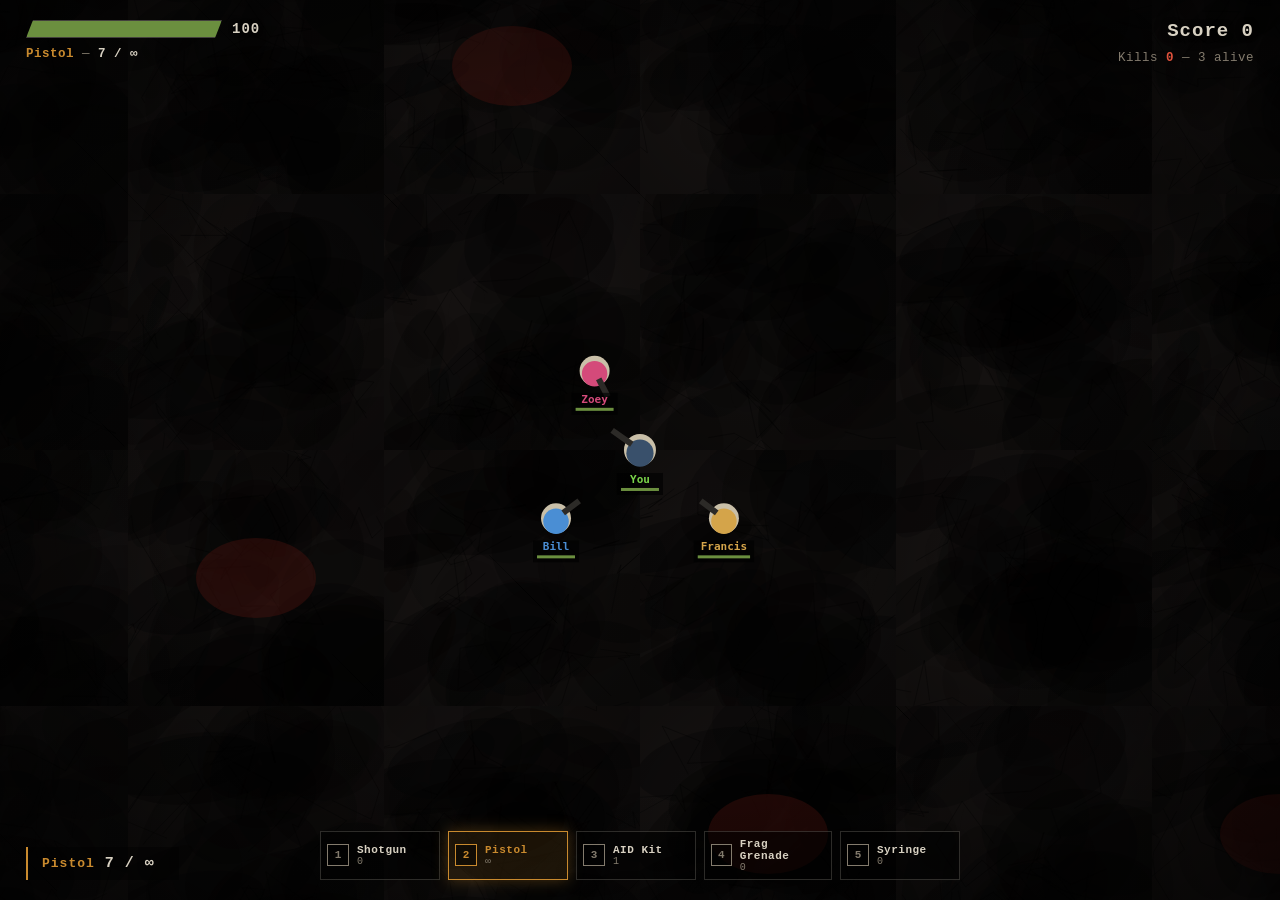
==== game.html @ 3e53598f "first commit" ====
<!DOCTYPE html>
<html lang="en">
<head>
<meta charset="UTF-8" />
<meta name="viewport" content="width=device-width, initial-scale=1.0" />
<title>OUTBREAK: Holdout</title>
<link href="https://fonts.googleapis.com/css2?family=Staatliches&display=swap" rel="stylesheet">
<link rel="stylesheet" href="game.css">
</head>
<body>
<div id="game-container">
  <canvas id="gameCanvas"></canvas>
  <div id="horde-alert"></div>
  <div id="vignette"></div>
  <div id="damage-flash"></div>

  <div id="autoModeTag">AUTO MODE</div>

  <div id="pauseScreen">
    <div class="pause-panel">
      <div class="status-line">Signal paused</div>
      <div class="pause-title">PAUSED</div>
      <div class="pause-hint">Press <b>Esc</b> to resume</div>
    </div>
  </div>

  <div id="hud">
    <div class="hud-col">
      <div class="health-row">
        <div class="health-outer"><div class="health-inner" id="healthBar"></div></div>
        <span class="health-num" id="healthNum">100</span>
      </div>
      <div class="weapon-row" id="weaponRow">Pistol</div>
    </div>
    <div class="hud-col right">
      <div class="score-row" id="scoreRow">Score 0</div>
      <div class="wave-row">Kills <span class="num" id="killsNum">0</span> — <span id="zombiesLeft">0</span> alive</div>
    </div>
  </div>

  <div id="heliTimer"></div>

  <div id="ammoHud">
    <span class="w" id="ammoWeapon">Pistol</span>
    <span class="a" id="ammoCount">7 / ∞</span>
    <span class="reload" id="reloadTag"></span>
  </div>

  <!-- Slot HUD -->
  <div id="slotsHud">
    <div class="slot" data-slot="1">
      <div class="slot-key">1</div>
      <div class="slot-info">
        <div class="slot-name" id="slot1Name">Shotgun</div>
        <div class="slot-sub" id="slot1Sub">0</div>
      </div>
    </div>
    <div class="slot active" data-slot="2">
      <div class="slot-key">2</div>
      <div class="slot-info">
        <div class="slot-name" id="slot2Name">Pistol</div>
        <div class="slot-sub" id="slot2Sub">∞</div>
      </div>
    </div>
    <div class="slot" data-slot="3">
      <div class="slot-key">3</div>
      <div class="slot-info">
        <div class="slot-name" id="slot3Name">AID Kit</div>
        <div class="slot-sub" id="slot3Sub">0</div>
      </div>
    </div>
    <div class="slot" data-slot="4">
      <div class="slot-key">4</div>
      <div class="slot-info">
        <div class="slot-name" id="slot4Name">Grenade</div>
        <div class="slot-sub" id="slot4Sub">0</div>
      </div>
    </div>
    <div class="slot" data-slot="5">
      <div class="slot-key">5</div>
      <div class="slot-info">
        <div class="slot-name" id="slot5Name">Syringe</div>
        <div class="slot-sub" id="slot5Sub">0</div>
      </div>
    </div>
  </div>

  <button id="callBtn" type="button">
    <span class="key">E</span> <span id="callBtnLabel">Call Helicopter</span>
  </button>

  <div id="center-banner"></div>

  <div id="gameOver">
    <div class="panel">
      <div class="status" id="gameOverStatus">Transmission ended</div>
      <div class="title" id="gameOverTitle">YOU DIED</div>
      <p class="stat">Score <b id="finalScore">0</b></p>
      <p class="stat">Kills <b id="finalKills">0</b></p>
      <p class="stat">Best <b id="bestScore">0</b></p>
      <button class="btn" id="restartBtn">Restart</button>
      <div class="hint">yoki <b>R</b> tugmasini bosing</div>
    </div>
  </div>
</div>

<!-- Modul tartibi muhim: avval data/logika, keyin main -->
<script src="audio.js"></script>
<script src="music.js"></script>
<script src="world.js"></script>
<script src="weapons.js"></script>
<script src="zombies.js"></script>
<script src="items.js"></script>
<script src="ai.js"></script>
<script src="game.js"></script>
</body>
</html>
---- game.css ----
:root{
  --void:#0d0b0a;
  --blood:#a32f22;
  --blood-hot:#e0523c;
  --amber:#c98a2e;
  --toxic:#6b8f3f;
  --bone:#d8d1c2;
  --ash:#837b6d;
}
*{box-sizing:border-box;margin:0;padding:0;}
html,body{
  width:100%;height:100%;
  background:var(--void);
  overflow:hidden;
  color:var(--bone);
  font-family: ui-monospace, 'SF Mono', 'Cascadia Code', 'Courier New', monospace;
  -webkit-font-smoothing:antialiased;
}
#game-container{ position:relative; width:100vw; height:100vh; background:var(--void); }
canvas{ position:absolute; top:0; left:0; z-index:1; display:block; cursor:crosshair; }

#vignette{
  position:absolute; inset:0; z-index:3; pointer-events:none;
  background: radial-gradient(ellipse at center, rgba(0,0,0,0) 52%, rgba(0,0,0,0.62) 100%);
}
#damage-flash{
  position:absolute; inset:0; z-index:4; pointer-events:none;
  background: radial-gradient(ellipse at center, rgba(163,47,34,0) 38%, rgba(163,47,34,0.65) 100%);
  opacity:0;
}
#horde-alert{
  position:absolute; inset:0; z-index:2; pointer-events:none;
  background: radial-gradient(ellipse at center, rgba(163,47,34,0) 40%, rgba(163,47,34,0.45) 100%);
  opacity:0;
  transition:opacity .3s ease;
}
#horde-alert.show{ opacity:1; animation: hordePulse 1.6s ease-in-out infinite; }
@keyframes hordePulse{
  0%,100%{ opacity:0.35; }
  50%{ opacity:0.75; }
}

#autoModeTag{
  position:absolute; top:50%; left:50%; transform:translate(-50%,-50%);
  z-index:5; pointer-events:none;
  font-family:'Staatliches', sans-serif;
  font-size:42px; letter-spacing:8px;
  color:var(--amber);
  text-shadow:0 0 24px rgba(201,138,46,.8), 0 0 60px rgba(201,138,46,.4);
  opacity:0; transition:opacity .4s ease;
  text-transform:uppercase;
}
#autoModeTag.show{ opacity:0.85; }

#pauseScreen{
  position:absolute; inset:0; z-index:9;
  display:none; align-items:center; justify-content:center;
  background: rgba(4,3,2,0.78);
  backdrop-filter: blur(3px);
}
#pauseScreen.show{ display:flex; }
.pause-panel{
  border:1px solid rgba(216,209,194,.18);
  padding:36px 54px; text-align:center;
  background: rgba(0,0,0,0.5);
}
.status-line{
  font-size:11px; letter-spacing:2px; color:var(--amber);
  margin-bottom:18px;
}
.status-line::before{ content:'\25CF  '; color:var(--blood-hot); }
.pause-title{
  font-family:'Staatliches', sans-serif;
  font-size:64px; letter-spacing:8px;
  color:var(--bone);
  text-shadow: 3px 0 0 var(--blood), -2px 0 0 rgba(107,143,63,.5);
}
.pause-hint{ margin-top:20px; font-size:13px; color:var(--ash); }
.pause-hint b{ color:var(--amber); }

#hud{
  position:absolute; top:0; left:0; width:100%;
  padding:20px 26px; z-index:5; pointer-events:none;
  display:flex; justify-content:space-between; align-items:flex-start;
}
.hud-col{ display:flex; flex-direction:column; gap:9px; }
.hud-col.right{ align-items:flex-end; }

.health-row{ display:flex; align-items:center; gap:10px; }
.health-outer{
  width:196px; height:18px;
  background:rgba(0,0,0,0.55);
  border:1px solid rgba(216,209,194,0.3);
  clip-path: polygon(7px 0, 100% 0, calc(100% - 7px) 100%, 0 100%);
}
.health-inner{ height:100%; width:100%; background:var(--toxic); transition:width .2s ease, background-color .3s ease; }
.health-num{ font-size:14px; font-weight:600; letter-spacing:1px; text-shadow:0 0 4px #000; min-width:28px; }

.weapon-row{ font-size:12.5px; color:var(--ash); letter-spacing:0.5px; }
.weapon-row .cur{ color:var(--amber); font-weight:600; }
.weapon-row .ammo{ color:var(--bone); font-weight:600; }

.score-row{ font-size:19px; font-weight:600; letter-spacing:1px; text-shadow:0 0 6px rgba(0,0,0,.8); }
.wave-row{ font-size:12.5px; color:var(--ash); letter-spacing:0.5px; }
.wave-row .num{ color:var(--blood-hot); font-weight:600; }

#center-banner{
  position:absolute; top:38%; left:50%; transform:translate(-50%,-50%);
  font-family:'Staatliches', sans-serif;
  font-size:30px; letter-spacing:4px;
  color:var(--blood-hot);
  text-shadow:0 0 14px rgba(224,82,60,.75), 0 0 34px rgba(163,47,34,.4);
  opacity:0; pointer-events:none; z-index:6; text-transform:uppercase;
  transition:opacity .35s ease;
  text-align:center;
  white-space:nowrap;
}
#center-banner.show{ opacity:1; }

#ammoHud{
  position:absolute; bottom:20px; left:26px; z-index:5; pointer-events:none;
  font-size:13px; letter-spacing:1px; color:var(--ash);
  background:rgba(0,0,0,0.45); padding:8px 14px;
  border-left:2px solid var(--amber);
  display:flex; align-items:center; gap:10px;
}
#ammoHud .w{ color:var(--amber); font-weight:600; }
#ammoHud .a{ color:var(--bone); font-weight:600; font-size:15px; }
#ammoHud .reload{ color:var(--blood-hot); font-weight:600; font-size:12px; letter-spacing:2px; }

#slotsHud{
  position:absolute; bottom:20px; left:50%; transform:translateX(-50%);
  z-index:5; pointer-events:none;
  display:flex; gap:8px;
}
.slot{
  display:flex; align-items:center; gap:8px;
  background:rgba(0,0,0,0.55);
  border:1px solid rgba(216,209,194,0.2);
  padding:6px 12px 6px 6px;
  min-width:120px;
  transition: all .2s ease;
}
.slot.active{
  border-color:var(--amber);
  background:rgba(201,138,46,0.12);
  box-shadow:0 0 14px rgba(201,138,46,.35);
}
.slot-key{
  width:22px; height:22px;
  display:flex; align-items:center; justify-content:center;
  border:1px solid var(--ash);
  font-size:11px; color:var(--ash); font-weight:700;
  background: rgba(0,0,0,0.4);
}
.slot.active .slot-key{
  border-color:var(--amber); color:var(--amber);
}
.slot-info{ display:flex; flex-direction:column; line-height:1.1; }
.slot-name{ font-size:11px; color:var(--bone); font-weight:600; letter-spacing:0.5px; }
.slot-sub{ font-size:10px; color:var(--ash); letter-spacing:0.5px; }
.slot.active .slot-name{ color:var(--amber); }

#heliTimer{
  position:absolute; top:22px; left:50%; transform:translateX(-50%);
  z-index:5; pointer-events:none;
  background:rgba(0,0,0,0.55); padding:8px 18px;
  border:1px solid var(--amber); color:var(--amber);
  font-size:13px; letter-spacing:2px; font-weight:600;
  display:none;
}
#heliTimer.show{ display:block; }
#heliTimer .t{ color:var(--bone); font-size:15px; }
#heliTimer.horde{
  border-color:var(--blood-hot); color:var(--blood-hot);
}

#callBtn{
  position:absolute; bottom:22px; right:26px; z-index:7;
  font-family:inherit; font-size:14px; letter-spacing:2px; font-weight:600;
  color:var(--bone); background:rgba(0,0,0,0.65);
  border:1px solid var(--blood-hot);
  padding:14px 26px; cursor:pointer;
  transition: background-color .15s ease, box-shadow .15s ease, opacity .3s ease;
  display:none; align-items:center; gap:10px;
  text-transform:uppercase;
}
#callBtn.show{ display:flex; }
#callBtn .key{
  display:inline-block;
  border:1px solid var(--amber);
  padding:1px 7px; border-radius:3px;
  font-size:12px; color:var(--amber);
}
#callBtn:hover:not(:disabled){
  background:var(--blood);
  box-shadow:0 0 22px rgba(163,47,34,.55);
}
#callBtn:disabled{
  opacity:0.35; cursor:not-allowed; border-color:var(--ash);
}
#callBtn.calling{
  border-color:var(--amber); color:var(--amber);
  animation: pulse 1.1s ease-in-out infinite;
}
@keyframes pulse{
  0%,100%{ box-shadow:0 0 0 rgba(201,138,46,0); }
  50%{ box-shadow:0 0 24px rgba(201,138,46,.7); }
}

#gameOver{
  position:absolute; inset:0; z-index:10;
  display:none; flex-direction:column; align-items:center; justify-content:center;
  background: radial-gradient(ellipse at center, rgba(23,19,15,.92) 0%, rgba(4,3,2,.98) 100%);
  text-align:center; padding:24px;
}
#gameOver.show{ display:flex; }
#gameOver .panel{
  border:1px solid rgba(216,209,194,.18);
  padding:38px 48px; max-width:520px;
  background: rgba(0,0,0,0.4);
}
#gameOver .status{
  font-size:11px; letter-spacing:2px; color:var(--amber); margin-bottom:16px;
}
#gameOver .status::before{ content:'\25CF  '; color:var(--blood-hot); }
#gameOver .title{
  font-family:'Staatliches', sans-serif;
  font-size:clamp(40px,7vw,66px); line-height:0.95;
  color:var(--bone); letter-spacing:3px;
  text-shadow: 3px 0 0 var(--blood), -2px 0 0 rgba(107,143,63,.5);
  margin-bottom:22px;
}
#gameOver .title.win{
  text-shadow: 3px 0 0 var(--toxic), -2px 0 0 rgba(201,138,46,.6);
}
#gameOver .stat{ font-size:14.5px; margin:6px 0; color:var(--ash); }
#gameOver .stat b{ color:var(--bone); }
#gameOver .btn{
  margin-top:22px; font-family:inherit; font-size:14px; letter-spacing:2px; font-weight:600;
  color:var(--bone); background:transparent; border:1px solid var(--blood-hot);
  padding:13px 30px; cursor:pointer;
  transition: background-color .15s ease, box-shadow .15s ease;
}
#gameOver .btn:hover{ background:var(--blood); box-shadow:0 0 22px rgba(163,47,34,.55); }
#gameOver .hint{ font-size:11px; color:var(--ash); margin-top:10px; letter-spacing:1px; }
#gameOver .hint b{ color:var(--amber); }
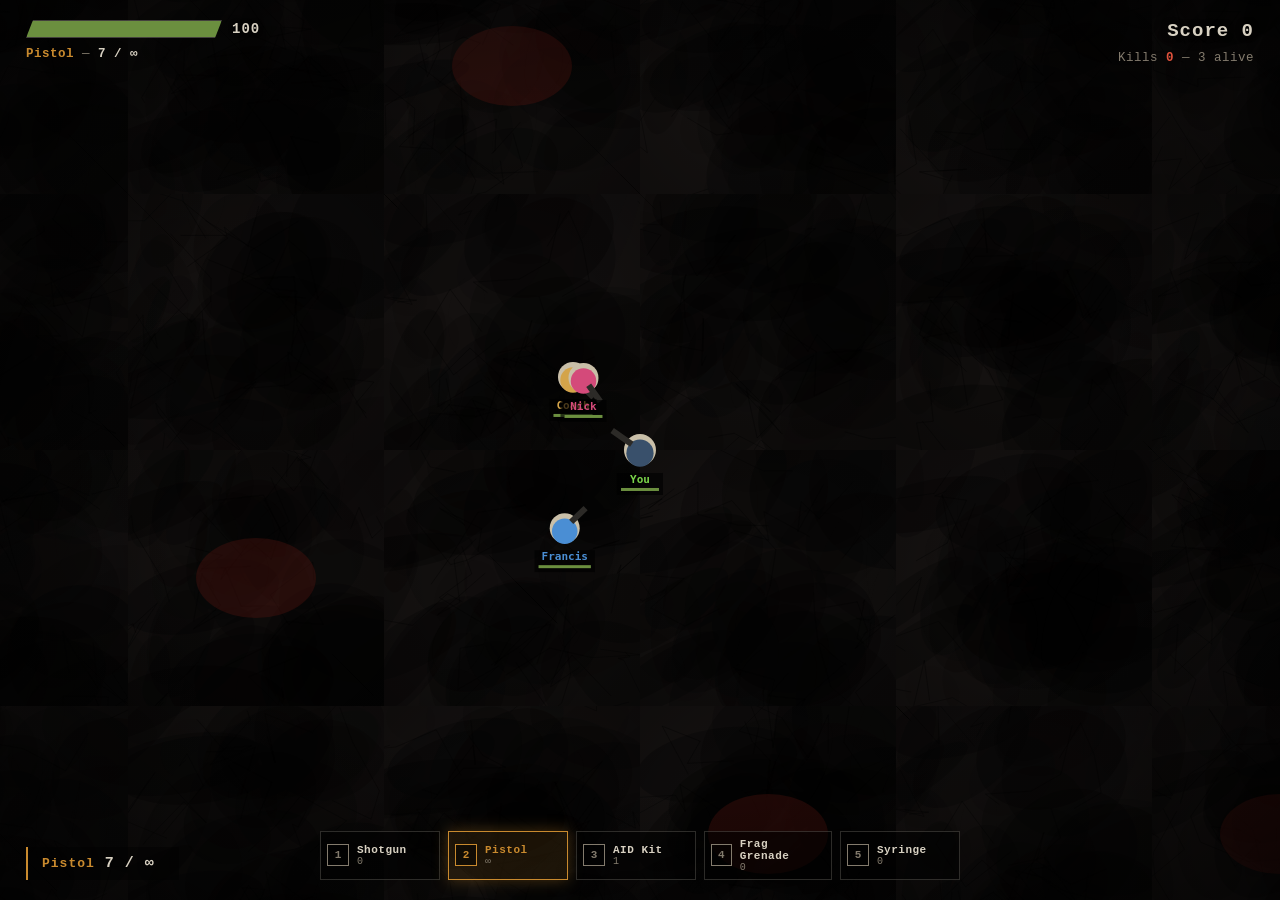
==== commit 2b0a84ed: "0.0.1" ====
--- a/game.html
+++ b/game.html
@@ -2,8 +2,11 @@
 <html lang="en">
 <head>
 <meta charset="UTF-8" />
-<meta name="viewport" content="width=device-width, initial-scale=1.0" />
-<title>OUTBREAK: Holdout</title>
+<meta name="viewport" content="width=device-width, initial-scale=1.0, maximum-scale=1.0, user-scalable=no, viewport-fit=cover" />
+<meta name="apple-mobile-web-app-capable" content="yes" />
+<meta name="mobile-web-app-capable" content="yes" />
+<meta name="theme-color" content="#0d0b0a" />
+<title>Let For Dead</title>
 <link href="https://fonts.googleapis.com/css2?family=Staatliches&display=swap" rel="stylesheet">
 <link rel="stylesheet" href="game.css">
 </head>
@@ -11,8 +14,13 @@
 <div id="game-container">
   <canvas id="gameCanvas"></canvas>
   <div id="horde-alert"></div>
+  <div id="vomit-overlay"></div>
   <div id="vignette"></div>
   <div id="damage-flash"></div>
+
+  <div id="tank-alert">
+    <div class="tank-text">TANK INCOMING</div>
+  </div>
 
   <div id="autoModeTag">AUTO MODE</div>
 
@@ -24,70 +32,179 @@
     </div>
   </div>
 
-  <div id="hud">
-    <div class="hud-col">
-      <div class="health-row">
-        <div class="health-outer"><div class="health-inner" id="healthBar"></div></div>
-        <span class="health-num" id="healthNum">100</span>
-      </div>
-      <div class="weapon-row" id="weaponRow">Pistol</div>
-    </div>
-    <div class="hud-col right">
-      <div class="score-row" id="scoreRow">Score 0</div>
-      <div class="wave-row">Kills <span class="num" id="killsNum">0</span> — <span id="zombiesLeft">0</span> alive</div>
-    </div>
-  </div>
-
-  <div id="heliTimer"></div>
-
-  <div id="ammoHud">
-    <span class="w" id="ammoWeapon">Pistol</span>
-    <span class="a" id="ammoCount">7 / ∞</span>
-    <span class="reload" id="reloadTag"></span>
-  </div>
-
-  <!-- Slot HUD -->
-  <div id="slotsHud">
-    <div class="slot" data-slot="1">
-      <div class="slot-key">1</div>
-      <div class="slot-info">
-        <div class="slot-name" id="slot1Name">Shotgun</div>
-        <div class="slot-sub" id="slot1Sub">0</div>
-      </div>
-    </div>
-    <div class="slot active" data-slot="2">
-      <div class="slot-key">2</div>
-      <div class="slot-info">
-        <div class="slot-name" id="slot2Name">Pistol</div>
-        <div class="slot-sub" id="slot2Sub">∞</div>
-      </div>
-    </div>
-    <div class="slot" data-slot="3">
-      <div class="slot-key">3</div>
-      <div class="slot-info">
-        <div class="slot-name" id="slot3Name">AID Kit</div>
-        <div class="slot-sub" id="slot3Sub">0</div>
-      </div>
-    </div>
-    <div class="slot" data-slot="4">
-      <div class="slot-key">4</div>
-      <div class="slot-info">
-        <div class="slot-name" id="slot4Name">Grenade</div>
-        <div class="slot-sub" id="slot4Sub">0</div>
-      </div>
-    </div>
-    <div class="slot" data-slot="5">
-      <div class="slot-key">5</div>
-      <div class="slot-info">
-        <div class="slot-name" id="slot5Name">Syringe</div>
-        <div class="slot-sub" id="slot5Sub">0</div>
-      </div>
-    </div>
-  </div>
-
-  <button id="callBtn" type="button">
-    <span class="key">E</span> <span id="callBtnLabel">Call Helicopter</span>
-  </button>
+  <!-- ==================== DESKTOP HUD ==================== -->
+  <div id="desktopHud">
+    <div id="hud">
+      <div class="hud-col">
+        <div class="health-row">
+          <div class="health-outer"><div class="health-inner" id="healthBar"></div></div>
+          <span class="health-num" id="healthNum">100</span>
+        </div>
+        <div class="weapon-row" id="weaponRow">Pistol</div>
+      </div>
+      <div class="hud-col right">
+        <div class="score-row" id="scoreRow">Score 0</div>
+        <div class="wave-row">Kills <span class="num" id="killsNum">0</span> — <span id="zombiesLeft">0</span> alive</div>
+      </div>
+    </div>
+
+    <div id="heliTimer"></div>
+
+    <div id="ammoHud">
+      <span class="w" id="ammoWeapon">Pistol</span>
+      <span class="a" id="ammoCount">7 / ∞</span>
+      <span class="reload" id="reloadTag"></span>
+    </div>
+
+    <div id="slotsHud">
+      <div class="slot" data-slot="1">
+        <div class="slot-key">1</div>
+        <div class="slot-info">
+          <div class="slot-name" id="slot1Name">Shotgun</div>
+          <div class="slot-sub" id="slot1Sub">0</div>
+        </div>
+      </div>
+      <div class="slot active" data-slot="2">
+        <div class="slot-key">2</div>
+        <div class="slot-info">
+          <div class="slot-name" id="slot2Name">Pistol</div>
+          <div class="slot-sub" id="slot2Sub">∞</div>
+        </div>
+      </div>
+      <div class="slot" data-slot="3">
+        <div class="slot-key">3</div>
+        <div class="slot-info">
+          <div class="slot-name" id="slot3Name">AID Kit</div>
+          <div class="slot-sub" id="slot3Sub">0</div>
+        </div>
+      </div>
+      <div class="slot" data-slot="4">
+        <div class="slot-key">4</div>
+        <div class="slot-info">
+          <div class="slot-name" id="slot4Name">Grenade</div>
+          <div class="slot-sub" id="slot4Sub">0</div>
+        </div>
+      </div>
+      <div class="slot" data-slot="5">
+        <div class="slot-key">5</div>
+        <div class="slot-info">
+          <div class="slot-name" id="slot5Name">Syringe</div>
+          <div class="slot-sub" id="slot5Sub">0</div>
+        </div>
+      </div>
+    </div>
+
+    <button id="callBtn" type="button">
+      <span class="key">E</span> <span id="callBtnLabel">Call Helicopter</span>
+    </button>
+  </div>
+
+  <!-- ==================== MOBILE HUD ==================== -->
+  <div id="mobileHud">
+
+    <!-- TOP-LEFT: Health + Kills -->
+    <div id="mTopLeft">
+      <div class="m-health-outer">
+        <div class="m-health-inner" id="mHealthBar"></div>
+        <span class="m-health-num" id="mHealthNum">100</span>
+      </div>
+      <div class="m-kills">
+        <span class="m-kills-icon">☠</span>
+        <span class="m-kills-num" id="mKillsNum">0</span>
+      </div>
+    </div>
+
+    <!-- TOP-RIGHT: Pause button -->
+    <button id="mPauseBtn" type="button" aria-label="Pause">
+      <svg viewBox="0 0 24 24" width="28" height="28">
+        <rect x="6" y="5" width="4" height="14" fill="currentColor"/>
+        <rect x="14" y="5" width="4" height="14" fill="currentColor"/>
+      </svg>
+    </button>
+
+    <!-- BELOW PAUSE: Weapon slots (vertical) -->
+    <div id="mSlots">
+      <button class="m-slot" data-slot="1" aria-label="Slot 1">
+        <div class="m-slot-icon">
+          <svg viewBox="0 0 24 24" width="24" height="24">
+            <path d="M2 9h14v3h4v2h-4v3H9v-3H2z" fill="currentColor"/>
+          </svg>
+        </div>
+        <div class="m-slot-ammo" id="mSlot1Ammo">0</div>
+      </button>
+      <button class="m-slot active" data-slot="2" aria-label="Slot 2">
+        <div class="m-slot-icon">
+          <svg viewBox="0 0 24 24" width="24" height="24">
+            <path d="M4 8h9v3h3v2h-3v1H8v3H4v-3H2v-3h2z" fill="currentColor"/>
+          </svg>
+        </div>
+        <div class="m-slot-ammo" id="mSlot2Ammo">∞</div>
+      </button>
+      <button class="m-slot" data-slot="3" aria-label="Slot 3 (AID)">
+        <div class="m-slot-icon">
+          <svg viewBox="0 0 24 24" width="24" height="24">
+            <path d="M9 3h6v5h5v6h-5v5H9v-5H4V8h5z" fill="currentColor"/>
+          </svg>
+        </div>
+        <div class="m-slot-ammo" id="mSlot3Ammo">0</div>
+      </button>
+      <button class="m-slot" data-slot="4" aria-label="Slot 4 (Grenade)">
+        <div class="m-slot-icon">
+          <svg viewBox="0 0 24 24" width="24" height="24">
+            <circle cx="12" cy="14" r="7" fill="currentColor"/>
+            <rect x="10" y="3" width="4" height="3" fill="currentColor"/>
+          </svg>
+        </div>
+        <div class="m-slot-ammo" id="mSlot4Ammo">0</div>
+      </button>
+      <button class="m-slot" data-slot="5" aria-label="Slot 5 (Syringe)">
+        <div class="m-slot-icon">
+          <svg viewBox="0 0 24 24" width="24" height="24">
+            <path d="M14 2l2 2-2 2 4 4 2-2 2 2-6 6-2-2 2-2-4-4-2 2-2-2z" fill="currentColor"/>
+            <path d="M3 21l6-6 2 2-6 6z" fill="currentColor"/>
+          </svg>
+        </div>
+        <div class="m-slot-ammo" id="mSlot5Ammo">0</div>
+      </button>
+    </div>
+
+    <!-- BOTTOM-LEFT: Move joystick -->
+    <div id="mMoveZone">
+      <div class="m-joy" id="mMoveJoy">
+        <div class="m-joy-base"></div>
+        <div class="m-joy-knob" id="mMoveKnob"></div>
+      </div>
+    </div>
+
+    <!-- BOTTOM-RIGHT: Aim/Fire joystick -->
+    <div id="mFireZone">
+      <div class="m-joy" id="mFireJoy">
+        <div class="m-joy-base m-fire-base"></div>
+        <div class="m-joy-knob m-fire-knob" id="mFireKnob"></div>
+      </div>
+    </div>
+
+    <!-- Reload / Push buttons (kichik) -->
+    <button id="mReloadBtn" type="button" aria-label="Reload">
+      <svg viewBox="0 0 24 24" width="22" height="22">
+        <path d="M12 5V2L7 6l5 4V7a5 5 0 1 1-5 5H5a7 7 0 1 0 7-7z" fill="currentColor"/>
+      </svg>
+    </button>
+    <button id="mPushBtn" type="button" aria-label="Push">
+      <svg viewBox="0 0 24 24" width="22" height="22">
+        <path d="M13 2L4 13h6v9l9-11h-6z" fill="currentColor"/>
+      </svg>
+    </button>
+
+    <!-- Mobile Call Helicopter (radio topilgandan keyin) -->
+    <button id="mCallBtn" type="button">
+      <span class="m-call-icon">📻</span>
+      <span id="mCallLabel">Call</span>
+    </button>
+
+    <!-- Mobile heli timer -->
+    <div id="mHeliTimer"></div>
+  </div>
 
   <div id="center-banner"></div>
 
@@ -104,7 +221,6 @@
   </div>
 </div>
 
-<!-- Modul tartibi muhim: avval data/logika, keyin main -->
 <script src="audio.js"></script>
 <script src="music.js"></script>
 <script src="world.js"></script>
@@ -112,6 +228,7 @@
 <script src="zombies.js"></script>
 <script src="items.js"></script>
 <script src="ai.js"></script>
+<script src="touch.js"></script>
 <script src="game.js"></script>
 </body>
 </html>
--- a/game.css
+++ b/game.css
@@ -7,7 +7,7 @@
   --bone:#d8d1c2;
   --ash:#837b6d;
 }
-*{box-sizing:border-box;margin:0;padding:0;}
+*{box-sizing:border-box;margin:0;padding:0;-webkit-tap-highlight-color:transparent;}
 html,body{
   width:100%;height:100%;
   background:var(--void);
@@ -15,10 +15,16 @@
   color:var(--bone);
   font-family: ui-monospace, 'SF Mono', 'Cascadia Code', 'Courier New', monospace;
   -webkit-font-smoothing:antialiased;
+  touch-action:none;
+  user-select:none;
+  -webkit-user-select:none;
 }
 #game-container{ position:relative; width:100vw; height:100vh; background:var(--void); }
 canvas{ position:absolute; top:0; left:0; z-index:1; display:block; cursor:crosshair; }
 
+/* ============================================================
+   COMMON OVERLAYS
+   ============================================================ */
 #vignette{
   position:absolute; inset:0; z-index:3; pointer-events:none;
   background: radial-gradient(ellipse at center, rgba(0,0,0,0) 52%, rgba(0,0,0,0.62) 100%);
@@ -38,6 +44,33 @@
 @keyframes hordePulse{
   0%,100%{ opacity:0.35; }
   50%{ opacity:0.75; }
+}
+#vomit-overlay{
+  position:absolute; inset:0; z-index:4; pointer-events:none;
+  background: radial-gradient(ellipse at center, rgba(107,143,63,0) 20%, rgba(107,143,63,0.85) 100%);
+  opacity:0; transition:opacity .3s ease;
+}
+#vomit-overlay.show{ opacity:1; }
+
+#tank-alert{
+  position:absolute; inset:0; z-index:6; pointer-events:none;
+  display:none; align-items:center; justify-content:center;
+  background: radial-gradient(ellipse at center, rgba(163,47,34,0) 30%, rgba(163,47,34,0.55) 100%);
+}
+#tank-alert.show{ display:flex; animation: tankFlash 0.6s ease-in-out infinite; }
+#tank-alert .tank-text{
+  font-family:'Staatliches', sans-serif;
+  font-size:clamp(48px,10vw,110px);
+  letter-spacing:12px;
+  color:var(--blood-hot);
+  text-shadow:
+    4px 0 0 #000, -4px 0 0 #000, 0 4px 0 #000, 0 -4px 0 #000,
+    0 0 40px rgba(224,82,60,0.9), 0 0 80px rgba(163,47,34,0.7);
+  text-transform:uppercase;
+}
+@keyframes tankFlash{
+  0%,100%{ opacity:0.55; }
+  50%{ opacity:1; }
 }
 
 #autoModeTag{
@@ -65,8 +98,7 @@
   background: rgba(0,0,0,0.5);
 }
 .status-line{
-  font-size:11px; letter-spacing:2px; color:var(--amber);
-  margin-bottom:18px;
+  font-size:11px; letter-spacing:2px; color:var(--amber); margin-bottom:18px;
 }
 .status-line::before{ content:'\25CF  '; color:var(--blood-hot); }
 .pause-title{
@@ -77,32 +109,6 @@
 }
 .pause-hint{ margin-top:20px; font-size:13px; color:var(--ash); }
 .pause-hint b{ color:var(--amber); }
-
-#hud{
-  position:absolute; top:0; left:0; width:100%;
-  padding:20px 26px; z-index:5; pointer-events:none;
-  display:flex; justify-content:space-between; align-items:flex-start;
-}
-.hud-col{ display:flex; flex-direction:column; gap:9px; }
-.hud-col.right{ align-items:flex-end; }
-
-.health-row{ display:flex; align-items:center; gap:10px; }
-.health-outer{
-  width:196px; height:18px;
-  background:rgba(0,0,0,0.55);
-  border:1px solid rgba(216,209,194,0.3);
-  clip-path: polygon(7px 0, 100% 0, calc(100% - 7px) 100%, 0 100%);
-}
-.health-inner{ height:100%; width:100%; background:var(--toxic); transition:width .2s ease, background-color .3s ease; }
-.health-num{ font-size:14px; font-weight:600; letter-spacing:1px; text-shadow:0 0 4px #000; min-width:28px; }
-
-.weapon-row{ font-size:12.5px; color:var(--ash); letter-spacing:0.5px; }
-.weapon-row .cur{ color:var(--amber); font-weight:600; }
-.weapon-row .ammo{ color:var(--bone); font-weight:600; }
-
-.score-row{ font-size:19px; font-weight:600; letter-spacing:1px; text-shadow:0 0 6px rgba(0,0,0,.8); }
-.wave-row{ font-size:12.5px; color:var(--ash); letter-spacing:0.5px; }
-.wave-row .num{ color:var(--blood-hot); font-weight:600; }
 
 #center-banner{
   position:absolute; top:38%; left:50%; transform:translate(-50%,-50%);
@@ -117,6 +123,37 @@
 }
 #center-banner.show{ opacity:1; }
 
+/* ============================================================
+   DESKTOP HUD (default ko'rinadi)
+   ============================================================ */
+#desktopHud{ display:block; }
+
+#hud{
+  position:absolute; top:0; left:0; width:100%;
+  padding:20px 26px; z-index:5; pointer-events:none;
+  display:flex; justify-content:space-between; align-items:flex-start;
+}
+.hud-col{ display:flex; flex-direction:column; gap:9px; }
+.hud-col.right{ align-items:flex-end; }
+
+.health-row{ display:flex; align-items:center; gap:10px; }
+.health-outer{
+  width:196px; height:18px;
+  background:rgba(0,0,0,0.55);
+  border:1px solid rgba(216,209,194,0.3);
+  clip-path: polygon(7px 0, 100% 0, calc(100% - 7px) 100%, 0 100%);
+}
+.health-inner{ height:100%; width:100%; background:var(--toxic); transition:width .2s ease, background-color .3s ease; }
+.health-num{ font-size:14px; font-weight:600; letter-spacing:1px; text-shadow:0 0 4px #000; min-width:28px; }
+
+.weapon-row{ font-size:12.5px; color:var(--ash); letter-spacing:0.5px; }
+.weapon-row .cur{ color:var(--amber); font-weight:600; }
+.weapon-row .ammo{ color:var(--bone); font-weight:600; }
+
+.score-row{ font-size:19px; font-weight:600; letter-spacing:1px; text-shadow:0 0 6px rgba(0,0,0,.8); }
+.wave-row{ font-size:12.5px; color:var(--ash); letter-spacing:0.5px; }
+.wave-row .num{ color:var(--blood-hot); font-weight:600; }
+
 #ammoHud{
   position:absolute; bottom:20px; left:26px; z-index:5; pointer-events:none;
   font-size:13px; letter-spacing:1px; color:var(--ash);
@@ -153,9 +190,7 @@
   font-size:11px; color:var(--ash); font-weight:700;
   background: rgba(0,0,0,0.4);
 }
-.slot.active .slot-key{
-  border-color:var(--amber); color:var(--amber);
-}
+.slot.active .slot-key{ border-color:var(--amber); color:var(--amber); }
 .slot-info{ display:flex; flex-direction:column; line-height:1.1; }
 .slot-name{ font-size:11px; color:var(--bone); font-weight:600; letter-spacing:0.5px; }
 .slot-sub{ font-size:10px; color:var(--ash); letter-spacing:0.5px; }
@@ -171,9 +206,7 @@
 }
 #heliTimer.show{ display:block; }
 #heliTimer .t{ color:var(--bone); font-size:15px; }
-#heliTimer.horde{
-  border-color:var(--blood-hot); color:var(--blood-hot);
-}
+#heliTimer.horde{ border-color:var(--blood-hot); color:var(--blood-hot); }
 
 #callBtn{
   position:absolute; bottom:22px; right:26px; z-index:7;
@@ -192,13 +225,8 @@
   padding:1px 7px; border-radius:3px;
   font-size:12px; color:var(--amber);
 }
-#callBtn:hover:not(:disabled){
-  background:var(--blood);
-  box-shadow:0 0 22px rgba(163,47,34,.55);
-}
-#callBtn:disabled{
-  opacity:0.35; cursor:not-allowed; border-color:var(--ash);
-}
+#callBtn:hover:not(:disabled){ background:var(--blood); box-shadow:0 0 22px rgba(163,47,34,.55); }
+#callBtn:disabled{ opacity:0.35; cursor:not-allowed; border-color:var(--ash); }
 #callBtn.calling{
   border-color:var(--amber); color:var(--amber);
   animation: pulse 1.1s ease-in-out infinite;
@@ -208,6 +236,13 @@
   50%{ box-shadow:0 0 24px rgba(201,138,46,.7); }
 }
 
+/* ============================================================
+   MOBILE HUD (default yashirin)
+   ============================================================ */
+#mobileHud{ display:none; }
+#mMobileHint{ display:none; }
+
+/* Game Over panel */
 #gameOver{
   position:absolute; inset:0; z-index:10;
   display:none; flex-direction:column; align-items:center; justify-content:center;
@@ -244,4 +279,289 @@
 }
 #gameOver .btn:hover{ background:var(--blood); box-shadow:0 0 22px rgba(163,47,34,.55); }
 #gameOver .hint{ font-size:11px; color:var(--ash); margin-top:10px; letter-spacing:1px; }
-#gameOver .hint b{ color:var(--amber); }+#gameOver .hint b{ color:var(--amber); }
+
+/* ============================================================
+   TELEFON / TABLET — faqat touch qurilmalar uchun
+   ============================================================ */
+@media (pointer: coarse), (max-width: 900px) {
+  /* Desktop HUD ni yashirish */
+  #desktopHud{ display:none !important; }
+  #mobileHud{ display:block; }
+
+  /* Katta tugmalar */
+  #mPauseBtn{
+    position:absolute; top:14px; right:14px; z-index:8;
+    width:56px; height:56px;
+    border-radius:14px;
+    background: rgba(10,8,7,0.72);
+    border:2px solid rgba(216,209,194,0.35);
+    color: var(--bone);
+    display:flex; align-items:center; justify-content:center;
+    cursor:pointer;
+    transition: transform .1s ease, background-color .1s ease;
+    backdrop-filter: blur(6px);
+  }
+  #mPauseBtn:active{ transform: scale(0.92); background: rgba(163,47,34,0.6); }
+
+  /* Health bar (top-left) */
+  #mTopLeft{
+    position:absolute; top:14px; left:14px; z-index:8;
+    display:flex; flex-direction:column; gap:8px;
+    pointer-events:none;
+  }
+  .m-health-outer{
+    width:170px; height:26px;
+    background: rgba(10,8,7,0.72);
+    border:2px solid rgba(216,209,194,0.35);
+    border-radius:6px;
+    position:relative;
+    overflow:hidden;
+    backdrop-filter: blur(6px);
+  }
+  .m-health-inner{
+    position:absolute; left:0; top:0; bottom:0;
+    width:100%;
+    background: linear-gradient(90deg, var(--toxic), #8fc760);
+    transition: width .2s ease, background-color .3s ease;
+    border-radius:4px;
+  }
+  .m-health-num{
+    position:absolute; right:8px; top:50%; transform:translateY(-50%);
+    font-size:13px; font-weight:700;
+    color: #fff;
+    text-shadow: 0 0 4px #000, 0 1px 2px #000;
+    letter-spacing:1px;
+  }
+  .m-kills{
+    display:flex; align-items:center; gap:6px;
+    background: rgba(10,8,7,0.72);
+    border:2px solid rgba(216,209,194,0.35);
+    border-radius:6px;
+    padding: 4px 10px;
+    align-self: flex-start;
+    backdrop-filter: blur(6px);
+  }
+  .m-kills-icon{ font-size:14px; color: var(--blood-hot); line-height:1; }
+  .m-kills-num{ font-size:15px; font-weight:700; color: var(--bone); letter-spacing:1px; }
+
+  /* Slotlar (vertikal, pause ostida) */
+  #mSlots{
+    position:absolute; top:82px; right:14px; z-index:8;
+    display:flex; flex-direction:column; gap:8px;
+  }
+  .m-slot{
+    width:56px; height:56px;
+    border-radius:14px;
+    background: rgba(10,8,7,0.72);
+    border:2px solid rgba(216,209,194,0.28);
+    color: rgba(216,209,194,0.65);
+    display:flex; flex-direction:column;
+    align-items:center; justify-content:center;
+    gap:1px;
+    cursor:pointer;
+    transition: all .12s ease;
+    position:relative;
+    backdrop-filter: blur(6px);
+    padding:0;
+  }
+  .m-slot.active{
+    border-color: var(--amber);
+    background: rgba(201,138,46,0.22);
+    color: var(--amber);
+    box-shadow: 0 0 16px rgba(201,138,46,0.5);
+    transform: scale(1.05);
+  }
+  .m-slot:active{ transform: scale(0.94); }
+  .m-slot-icon{
+    display:flex; align-items:center; justify-content:center;
+    width:26px; height:26px;
+  }
+  .m-slot-ammo{
+    font-size:10px; font-weight:700;
+    color: var(--bone);
+    line-height:1;
+    letter-spacing:0.5px;
+  }
+  .m-slot.active .m-slot-ammo{ color: var(--amber); }
+
+  /* Joystick umumiy */
+  .m-joy{
+    position:relative;
+    width: 130px; height: 130px;
+    display:flex; align-items:center; justify-content:center;
+    touch-action:none;
+    user-select:none;
+  }
+  .m-joy-base{
+    width: 130px; height: 130px;
+    border-radius:50%;
+    background: radial-gradient(circle at center,
+      rgba(20,16,14,0.45) 0%,
+      rgba(20,16,14,0.7) 65%,
+      rgba(10,8,7,0.8) 100%);
+    border: 2px solid rgba(216,209,194,0.28);
+    position:absolute;
+    top:0; left:0;
+    box-shadow: inset 0 0 20px rgba(0,0,0,0.6);
+    backdrop-filter: blur(4px);
+  }
+  .m-joy-knob{
+    width: 60px; height: 60px;
+    border-radius:50%;
+    background: radial-gradient(circle at 35% 30%,
+      rgba(216,209,194,0.85) 0%,
+      rgba(131,123,109,0.9) 50%,
+      rgba(60,55,48,0.95) 100%);
+    border: 2px solid rgba(216,209,194,0.6);
+    position:absolute;
+    top:50%; left:50%;
+    transform: translate(-50%, -50%);
+    box-shadow:
+      0 4px 14px rgba(0,0,0,0.7),
+      inset 0 -3px 8px rgba(0,0,0,0.4),
+      inset 0 2px 6px rgba(255,255,255,0.15);
+    transition: none;
+    pointer-events:none;
+  }
+  .m-fire-base{
+    border-color: rgba(224,82,60,0.5);
+    background: radial-gradient(circle at center,
+      rgba(60,20,15,0.4) 0%,
+      rgba(60,20,15,0.65) 65%,
+      rgba(30,10,8,0.8) 100%);
+  }
+  .m-fire-knob{
+    background: radial-gradient(circle at 35% 30%,
+      rgba(255,160,120,0.95) 0%,
+      rgba(224,82,60,0.95) 50%,
+      rgba(140,40,25,0.95) 100%);
+    border-color: rgba(255,180,140,0.7);
+  }
+
+  #mMoveZone{
+    position:absolute; bottom: 24px; left: 24px; z-index:7;
+    pointer-events:auto;
+  }
+  #mFireZone{
+    position:absolute; bottom: 24px; right: 24px; z-index:7;
+    pointer-events:auto;
+  }
+
+  /* Reload / Push (kichik tugmalar, joystick'lar orasida) */
+  #mReloadBtn, #mPushBtn{
+    position:absolute; z-index:8;
+    width: 48px; height: 48px;
+    border-radius:50%;
+    background: rgba(10,8,7,0.72);
+    border: 2px solid rgba(216,209,194,0.3);
+    color: var(--bone);
+    display:flex; align-items:center; justify-content:center;
+    cursor:pointer;
+    backdrop-filter: blur(6px);
+    transition: transform .1s ease, background-color .1s ease;
+  }
+  #mReloadBtn:active, #mPushBtn:active{
+    transform: scale(0.9);
+    background: rgba(201,138,46,0.5);
+  }
+  #mReloadBtn{ bottom: 170px; right: 32px; }
+  #mPushBtn{ bottom: 170px; left: 32px; }
+
+  /* Mobile Call Button (radio topilgandan keyin) */
+  #mCallBtn{
+    position:absolute; bottom: 170px; right: 90px; z-index:8;
+    display:none;
+    padding: 10px 14px;
+    background: rgba(10,8,7,0.8);
+    border: 2px solid var(--blood-hot);
+    border-radius: 12px;
+    color: var(--bone);
+    font-family: inherit;
+    font-size: 11px;
+    letter-spacing: 1.5px;
+    font-weight: 700;
+    text-transform: uppercase;
+    cursor:pointer;
+    flex-direction: column;
+    align-items: center;
+    gap: 3px;
+    backdrop-filter: blur(6px);
+    animation: mCallPulse 1.4s ease-in-out infinite;
+  }
+  #mCallBtn.show{ display:flex; }
+  #mCallBtn .m-call-icon{ font-size:18px; line-height:1; }
+  #mCallBtn:active{ transform: scale(0.94); background: rgba(163,47,34,0.7); }
+  @keyframes mCallPulse{
+    0%,100%{ box-shadow: 0 0 0 rgba(224,82,60,0); }
+    50%{ box-shadow: 0 0 22px rgba(224,82,60,0.75); }
+  }
+
+  /* Mobile heli timer */
+  #mHeliTimer{
+    position:absolute; top: 14px; left: 50%; transform: translateX(-50%);
+    z-index:8;
+    display:none;
+    background: rgba(10,8,7,0.8);
+    padding: 6px 14px;
+    border: 2px solid var(--amber);
+    border-radius: 8px;
+    color: var(--amber);
+    font-size: 11px;
+    font-weight: 700;
+    letter-spacing: 1.5px;
+    backdrop-filter: blur(6px);
+    white-space: nowrap;
+  }
+  #mHeliTimer.show{ display:block; }
+  #mHeliTimer.horde{
+    border-color: var(--blood-hot);
+    color: var(--blood-hot);
+    animation: mCallPulse 1.2s ease-in-out infinite;
+  }
+
+  /* Banner — telefonda kichikroq */
+  #center-banner{
+    font-size: 22px;
+    letter-spacing: 3px;
+    top: 42%;
+  }
+
+  /* Tank matni */
+  #tank-alert .tank-text{
+    font-size: clamp(36px, 14vw, 72px);
+    letter-spacing: 6px;
+  }
+
+  /* Game Over panel */
+  #gameOver .panel{
+    padding: 26px 30px;
+  }
+  #gameOver .title{
+    font-size: clamp(34px, 10vw, 54px);
+  }
+}
+
+/* Kichik telefonlar uchun */
+@media (pointer: coarse) and (max-width: 500px) {
+  .m-joy{ width: 110px; height: 110px; }
+  .m-joy-base{ width: 110px; height: 110px; }
+  .m-joy-knob{ width: 50px; height: 50px; }
+
+  #mMoveZone{ bottom: 18px; left: 18px; }
+  #mFireZone{ bottom: 18px; right: 18px; }
+
+  .m-slot{ width: 48px; height: 48px; border-radius: 12px; }
+  .m-slot-icon{ width:22px; height:22px; }
+  .m-slot-ammo{ font-size:9px; }
+
+  #mPauseBtn{ width:48px; height:48px; }
+  #mSlots{ top: 72px; right: 10px; gap:6px; }
+
+  .m-health-outer{ width: 140px; height: 22px; }
+  .m-health-num{ font-size: 12px; }
+
+  #mReloadBtn{ bottom: 145px; right: 24px; width:42px; height:42px; }
+  #mPushBtn{ bottom: 145px; left: 24px; width:42px; height:42px; }
+  #mCallBtn{ bottom: 145px; right: 78px; padding:8px 10px; font-size:10px; }
+}
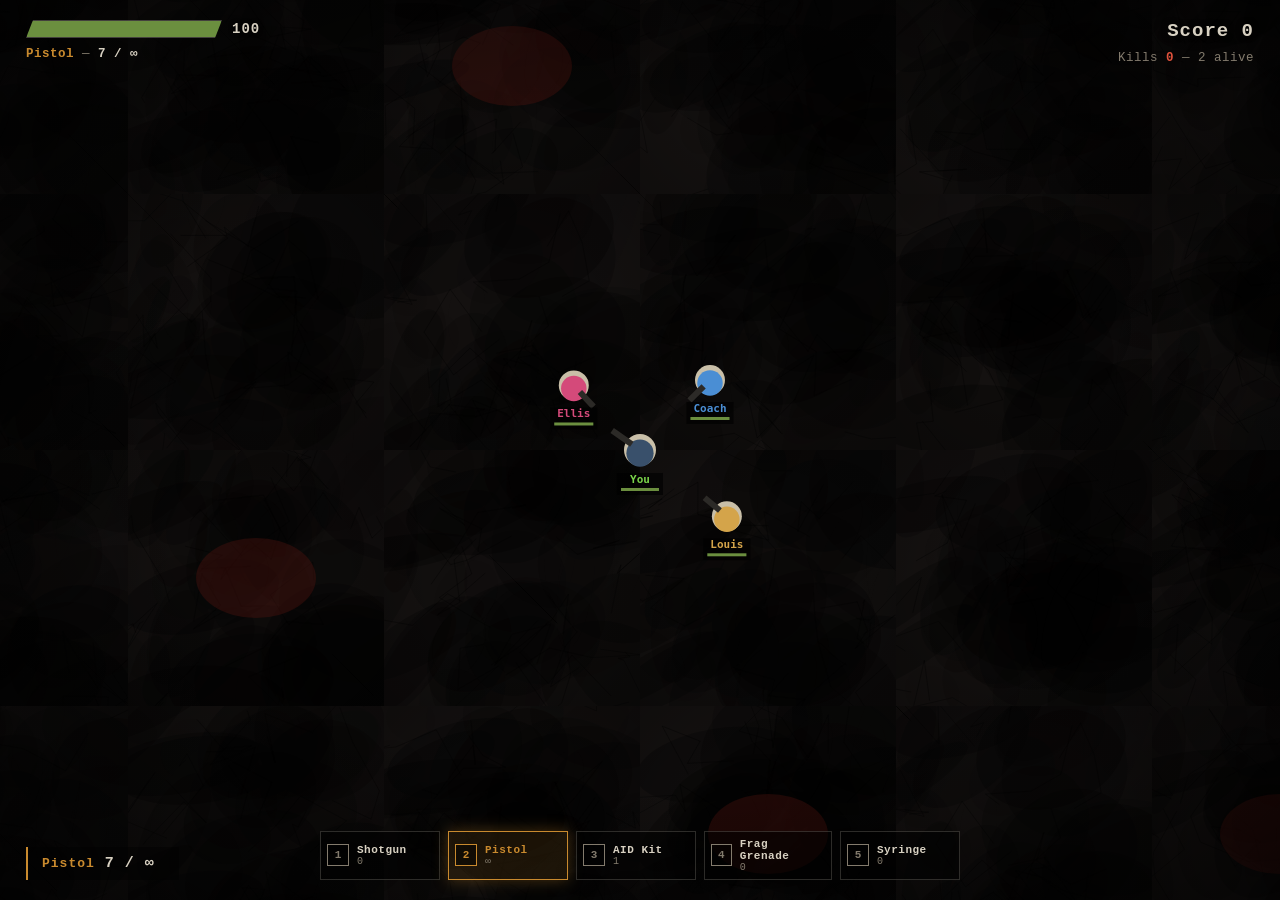
==== commit 22586fb7: "0.0.2" ====
--- a/game.html
+++ b/game.html
@@ -6,7 +6,7 @@
 <meta name="apple-mobile-web-app-capable" content="yes" />
 <meta name="mobile-web-app-capable" content="yes" />
 <meta name="theme-color" content="#0d0b0a" />
-<title>Let For Dead</title>
+<title>Let For Dead I</title>
 <link href="https://fonts.googleapis.com/css2?family=Staatliches&display=swap" rel="stylesheet">
 <link rel="stylesheet" href="game.css">
 </head>
@@ -102,7 +102,6 @@
   <!-- ==================== MOBILE HUD ==================== -->
   <div id="mobileHud">
 
-    <!-- TOP-LEFT: Health + Kills -->
     <div id="mTopLeft">
       <div class="m-health-outer">
         <div class="m-health-inner" id="mHealthBar"></div>
@@ -114,7 +113,6 @@
       </div>
     </div>
 
-    <!-- TOP-RIGHT: Pause button -->
     <button id="mPauseBtn" type="button" aria-label="Pause">
       <svg viewBox="0 0 24 24" width="28" height="28">
         <rect x="6" y="5" width="4" height="14" fill="currentColor"/>
@@ -122,7 +120,6 @@
       </svg>
     </button>
 
-    <!-- BELOW PAUSE: Weapon slots (vertical) -->
     <div id="mSlots">
       <button class="m-slot" data-slot="1" aria-label="Slot 1">
         <div class="m-slot-icon">
@@ -168,7 +165,6 @@
       </button>
     </div>
 
-    <!-- BOTTOM-LEFT: Move joystick -->
     <div id="mMoveZone">
       <div class="m-joy" id="mMoveJoy">
         <div class="m-joy-base"></div>
@@ -176,7 +172,6 @@
       </div>
     </div>
 
-    <!-- BOTTOM-RIGHT: Aim/Fire joystick -->
     <div id="mFireZone">
       <div class="m-joy" id="mFireJoy">
         <div class="m-joy-base m-fire-base"></div>
@@ -184,7 +179,6 @@
       </div>
     </div>
 
-    <!-- Reload / Push buttons (kichik) -->
     <button id="mReloadBtn" type="button" aria-label="Reload">
       <svg viewBox="0 0 24 24" width="22" height="22">
         <path d="M12 5V2L7 6l5 4V7a5 5 0 1 1-5 5H5a7 7 0 1 0 7-7z" fill="currentColor"/>
@@ -196,13 +190,11 @@
       </svg>
     </button>
 
-    <!-- Mobile Call Helicopter (radio topilgandan keyin) -->
     <button id="mCallBtn" type="button">
       <span class="m-call-icon">📻</span>
       <span id="mCallLabel">Call</span>
     </button>
 
-    <!-- Mobile heli timer -->
     <div id="mHeliTimer"></div>
   </div>
 
@@ -219,8 +211,63 @@
       <div class="hint">yoki <b>R</b> tugmasini bosing</div>
     </div>
   </div>
+
+  <!-- ==================== END CREDITS ==================== -->
+  <div id="endCredits">
+    <div class="credits-scroll" id="creditsScroll">
+      <div class="credits-block">
+        <div class="credits-title">LET FOR DEAD</div>
+        <div class="credits-sub">A Survival Horror</div>
+      </div>
+
+      <div class="credits-block">
+        <div class="credits-label">— GAME DESIGN —</div>
+        <div class="credits-name">You</div>
+      </div>
+
+      <div class="credits-block">
+        <div class="credits-label">— LEAD PROGRAMMER —</div>
+        <div class="credits-name">You</div>
+      </div>
+
+      <div class="credits-block">
+        <div class="credits-label">— ART &amp; VISUALS —</div>
+        <div class="credits-name">You</div>
+      </div>
+
+      <div class="credits-block">
+        <div class="credits-label">— SOUND DESIGN —</div>
+        <div class="credits-name">You</div>
+      </div>
+
+      <div class="credits-block">
+        <div class="credits-label">— SPECIAL THANKS —</div>
+        <div class="credits-name">Left 4 Dead 2</div>
+        <div class="credits-name">Valve</div>
+      </div>
+
+      <div class="credits-block">
+        <div class="credits-label">— INSPIRED BY —</div>
+        <div class="credits-name">Left 4 Dead 2</div>
+      </div>
+
+      <div class="credits-block">
+        <div class="credits-title-small">THANK YOU FOR PLAYING</div>
+      </div>
+
+      <div class="credits-block">
+        <div class="credits-final">🧟</div>
+        <div class="credits-name">Stay safe out there.</div>
+      </div>
+    </div>
+    <button id="creditsSkipBtn">SKIP</button>
+  </div>
 </div>
 
+<!-- ============================================================
+     SCRIPT TARTIBI — BU JUDA MUHIM!
+     Avval ma'lumot/modul fayllar, keyin game.js.
+     ============================================================ -->
 <script src="audio.js"></script>
 <script src="music.js"></script>
 <script src="world.js"></script>
@@ -228,7 +275,10 @@
 <script src="zombies.js"></script>
 <script src="items.js"></script>
 <script src="ai.js"></script>
-<script src="touch.js"></script>
+<script src="player.js"></script>
+<script src="help.js"></script>
+<script src="hud.js"></script>
+<script src="controller.js"></script>
 <script src="game.js"></script>
 </body>
 </html>
--- a/game.css
+++ b/game.css
@@ -564,4 +564,101 @@
   #mReloadBtn{ bottom: 145px; right: 24px; width:42px; height:42px; }
   #mPushBtn{ bottom: 145px; left: 24px; width:42px; height:42px; }
   #mCallBtn{ bottom: 145px; right: 78px; padding:8px 10px; font-size:10px; }
+}
+/* ============================================================
+   END CREDITS
+   ============================================================ */
+#endCredits{
+  position:absolute; inset:0; z-index:20;
+  display:none;
+  background: radial-gradient(ellipse at center, #0a0807 0%, #000 100%);
+  overflow:hidden;
+  color: var(--bone);
+}
+#endCredits.show{ display:block; }
+
+.credits-scroll{
+  position:absolute;
+  left:0; right:0; top: 100%;
+  text-align:center;
+  padding: 40px 20px;
+  animation: creditsRoll 175s linear forwards;
+}
+@keyframes creditsRoll{
+  0%   { top: 100%; }
+  100% { top: -220%; }
+}
+
+.credits-block{
+  margin: 60px 0;
+}
+.credits-title{
+  font-family:'Staatliches', sans-serif;
+  font-size: clamp(48px, 9vw, 96px);
+  letter-spacing: 10px;
+  color: var(--blood-hot);
+  text-shadow:
+    3px 0 0 var(--blood),
+    -2px 0 0 rgba(107,143,63,0.5),
+    0 0 40px rgba(224,82,60,0.6);
+  margin-bottom: 10px;
+}
+.credits-sub{
+  font-size: 14px;
+  letter-spacing: 6px;
+  color: var(--amber);
+  text-transform: uppercase;
+}
+.credits-title-small{
+  font-family:'Staatliches', sans-serif;
+  font-size: clamp(24px, 4vw, 42px);
+  letter-spacing: 8px;
+  color: var(--amber);
+  text-shadow: 0 0 20px rgba(201,138,46,0.6);
+}
+.credits-label{
+  font-size: 12px;
+  letter-spacing: 4px;
+  color: var(--ash);
+  margin-bottom: 8px;
+  text-transform: uppercase;
+}
+.credits-name{
+  font-size: clamp(18px, 3vw, 28px);
+  letter-spacing: 2px;
+  color: var(--bone);
+  margin: 4px 0;
+  font-weight: 600;
+}
+.credits-final{
+  font-size: 60px;
+  margin-bottom: 20px;
+  opacity: 0.8;
+}
+
+#creditsSkipBtn{
+  position:absolute; bottom: 26px; right: 26px; z-index: 21;
+  font-family: inherit; font-size: 13px; letter-spacing: 3px; font-weight: 600;
+  color: var(--bone); background: rgba(0,0,0,0.6);
+  border: 1px solid var(--blood-hot);
+  padding: 12px 24px; cursor: pointer;
+  text-transform: uppercase;
+  transition: all .15s ease;
+}
+#creditsSkipBtn:hover{
+  background: var(--blood);
+  box-shadow: 0 0 22px rgba(163,47,34,.55);
+}
+
+/* Telefon uchun */
+@media (pointer: coarse), (max-width: 900px) {
+  #creditsSkipBtn{
+    bottom: 20px; right: 20px;
+    padding: 10px 18px;
+    font-size: 12px;
+  }
+  .credits-scroll{
+    animation-duration: 175s;
+  }
+  .credits-block{ margin: 40px 0; }
 }
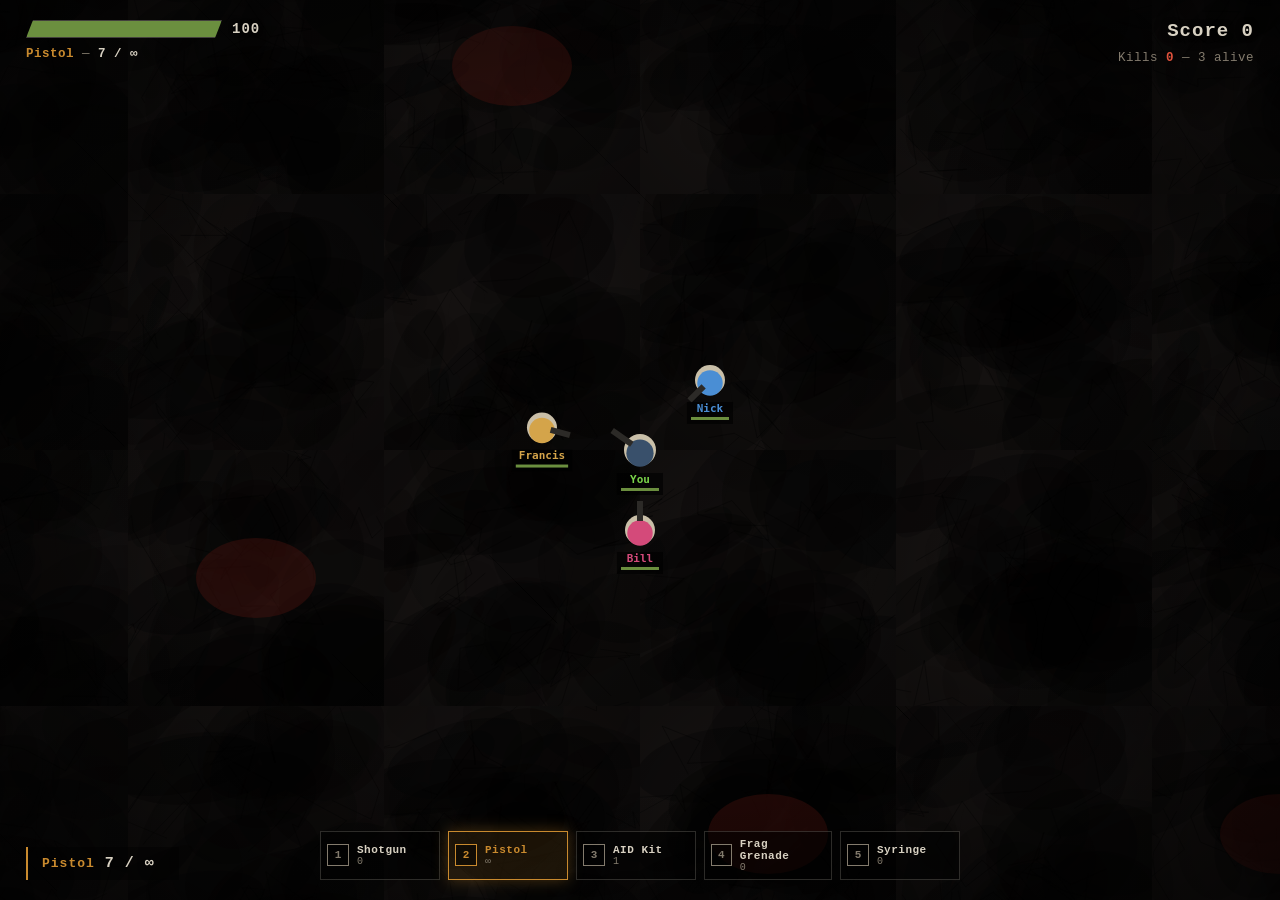
==== commit 5b1a74c8: "0.0.4" ====
--- a/game.html
+++ b/game.html
@@ -9,6 +9,11 @@
 <title>Let For Dead I</title>
 <link href="https://fonts.googleapis.com/css2?family=Staatliches&display=swap" rel="stylesheet">
 <link rel="stylesheet" href="game.css">
+<link rel="manifest" href="manifest.json">
+<meta name="apple-mobile-web-app-capable" content="yes">
+<meta name="apple-mobile-web-app-status-bar-style" content="black-translucent">
+<meta name="apple-mobile-web-app-title" content="Let For Dead">
+<link rel="apple-touch-icon" href="image/letfordead.png">
 </head>
 <body>
 <div id="game-container">
@@ -280,5 +285,50 @@
 <script src="hud.js"></script>
 <script src="controller.js"></script>
 <script src="game.js"></script>
+<script>
+// Service Worker
+if('serviceWorker' in navigator){
+  window.addEventListener('load', function(){
+    navigator.serviceWorker.register('./sw.js')
+      .then(function(reg){
+        console.log('[SW] Registered:', reg.scope);
+      })
+      .catch(function(err){
+        console.warn('[SW] Register error:', err);
+      });
+  });
+}
+
+// === FULLSCREEN ===
+window.toggleFullscreen = function(){
+  var el = document.documentElement;
+  if(!document.fullscreenElement && !document.webkitFullscreenElement){
+    // Fullscreen'ga kirish
+    if(el.requestFullscreen){
+      el.requestFullscreen().catch(function(e){ console.warn(e); });
+    } else if(el.webkitRequestFullscreen){
+      el.webkitRequestFullscreen();
+    } else if(el.mozRequestFullScreen){
+      el.mozRequestFullScreen();
+    } else if(el.msRequestFullscreen){
+      el.msRequestFullscreen();
+    }
+  } else {
+    // Fullscreen'dan chiqish
+    if(document.exitFullscreen){
+      document.exitFullscreen();
+    } else if(document.webkitExitFullscreen){
+      document.webkitExitFullscreen();
+    }
+  }
+};
+
+// F tugmasi — fullscreen toggle
+window.addEventListener('keydown', function(e){
+  if((e.key === 'f' || e.key === 'F') && !e.ctrlKey && !e.metaKey){
+    window.toggleFullscreen();
+  }
+});
+</script>
 </body>
 </html>
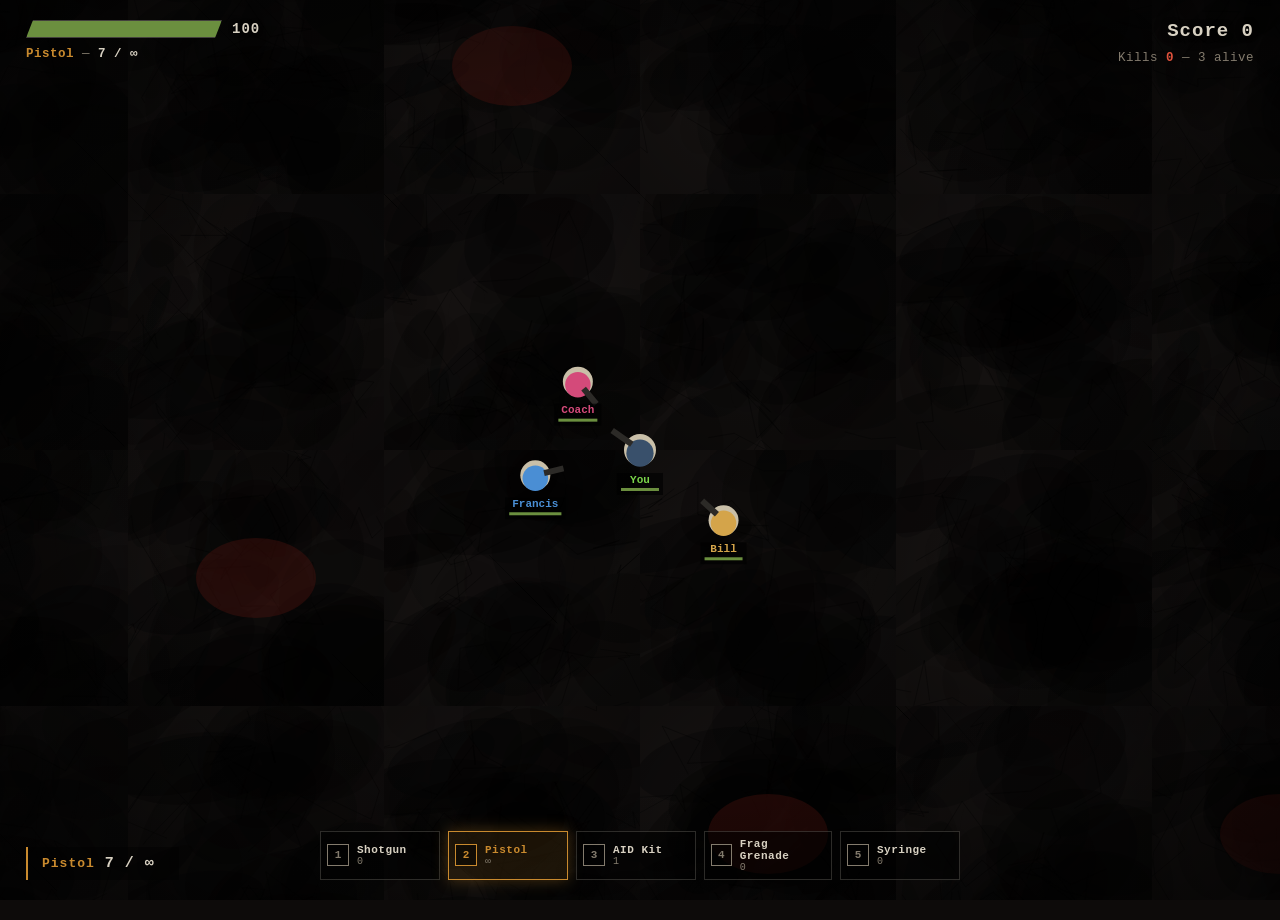
==== commit 935edd8e: "maked 60s and deleted APP" ====
--- a/game.html
+++ b/game.html
@@ -3,17 +3,22 @@
 <head>
 <meta charset="UTF-8" />
 <meta name="viewport" content="width=device-width, initial-scale=1.0, maximum-scale=1.0, user-scalable=no, viewport-fit=cover" />
+<meta name="mobile-web-app-capable" content="yes" />
 <meta name="apple-mobile-web-app-capable" content="yes" />
-<meta name="mobile-web-app-capable" content="yes" />
+<meta name="apple-mobile-web-app-status-bar-style" content="black-translucent" />
+<meta name="apple-mobile-web-app-title" content="Let For Dead" />
 <meta name="theme-color" content="#0d0b0a" />
-<title>Let For Dead I</title>
+<meta name="description" content="Top-down zombie survival shooter" />
+<meta name="format-detection" content="telephone=no" />
+
+<title>Let For Dead</title>
+
+<link rel="manifest" href="manifest.json">
+<link rel="apple-touch-icon" href="icons/icon-192.png">
+<link rel="icon" type="image/png" sizes="192x192" href="icons/icon-192.png">
+<link rel="icon" type="image/png" sizes="512x512" href="icons/icon-512.png">
 <link href="https://fonts.googleapis.com/css2?family=Staatliches&display=swap" rel="stylesheet">
 <link rel="stylesheet" href="game.css">
-<link rel="manifest" href="manifest.json">
-<meta name="apple-mobile-web-app-capable" content="yes">
-<meta name="apple-mobile-web-app-status-bar-style" content="black-translucent">
-<meta name="apple-mobile-web-app-title" content="Let For Dead">
-<link rel="apple-touch-icon" href="image/letfordead.png">
 </head>
 <body>
 <div id="game-container">
@@ -102,11 +107,16 @@
     <button id="callBtn" type="button">
       <span class="key">E</span> <span id="callBtnLabel">Call Helicopter</span>
     </button>
+
+    <button id="fullscreenBtn" type="button" title="Fullscreen (F)">
+      <svg viewBox="0 0 24 24" width="20" height="20">
+        <path d="M7 14H5v5h5v-2H7v-3zm-2-4h2V7h3V5H5v5zm12 7h-3v2h5v-5h-2v3zM14 5v2h3v3h2V5h-5z" fill="currentColor"/>
+      </svg>
+    </button>
   </div>
 
   <!-- ==================== MOBILE HUD ==================== -->
   <div id="mobileHud">
-
     <div id="mTopLeft">
       <div class="m-health-outer">
         <div class="m-health-inner" id="mHealthBar"></div>
@@ -127,45 +137,23 @@
 
     <div id="mSlots">
       <button class="m-slot" data-slot="1" aria-label="Slot 1">
-        <div class="m-slot-icon">
-          <svg viewBox="0 0 24 24" width="24" height="24">
-            <path d="M2 9h14v3h4v2h-4v3H9v-3H2z" fill="currentColor"/>
-          </svg>
-        </div>
+        <svg viewBox="0 0 24 24" width="24" height="24"><path d="M2 9h14v3h4v2h-4v3H9v-3H2z" fill="currentColor"/></svg>
         <div class="m-slot-ammo" id="mSlot1Ammo">0</div>
       </button>
       <button class="m-slot active" data-slot="2" aria-label="Slot 2">
-        <div class="m-slot-icon">
-          <svg viewBox="0 0 24 24" width="24" height="24">
-            <path d="M4 8h9v3h3v2h-3v1H8v3H4v-3H2v-3h2z" fill="currentColor"/>
-          </svg>
-        </div>
+        <svg viewBox="0 0 24 24" width="24" height="24"><path d="M4 8h9v3h3v2h-3v1H8v3H4v-3H2v-3h2z" fill="currentColor"/></svg>
         <div class="m-slot-ammo" id="mSlot2Ammo">∞</div>
       </button>
-      <button class="m-slot" data-slot="3" aria-label="Slot 3 (AID)">
-        <div class="m-slot-icon">
-          <svg viewBox="0 0 24 24" width="24" height="24">
-            <path d="M9 3h6v5h5v6h-5v5H9v-5H4V8h5z" fill="currentColor"/>
-          </svg>
-        </div>
+      <button class="m-slot" data-slot="3" aria-label="Slot 3">
+        <svg viewBox="0 0 24 24" width="24" height="24"><path d="M9 3h6v5h5v6h-5v5H9v-5H4V8h5z" fill="currentColor"/></svg>
         <div class="m-slot-ammo" id="mSlot3Ammo">0</div>
       </button>
-      <button class="m-slot" data-slot="4" aria-label="Slot 4 (Grenade)">
-        <div class="m-slot-icon">
-          <svg viewBox="0 0 24 24" width="24" height="24">
-            <circle cx="12" cy="14" r="7" fill="currentColor"/>
-            <rect x="10" y="3" width="4" height="3" fill="currentColor"/>
-          </svg>
-        </div>
+      <button class="m-slot" data-slot="4" aria-label="Slot 4">
+        <svg viewBox="0 0 24 24" width="24" height="24"><circle cx="12" cy="14" r="7" fill="currentColor"/><rect x="10" y="3" width="4" height="3" fill="currentColor"/></svg>
         <div class="m-slot-ammo" id="mSlot4Ammo">0</div>
       </button>
-      <button class="m-slot" data-slot="5" aria-label="Slot 5 (Syringe)">
-        <div class="m-slot-icon">
-          <svg viewBox="0 0 24 24" width="24" height="24">
-            <path d="M14 2l2 2-2 2 4 4 2-2 2 2-6 6-2-2 2-2-4-4-2 2-2-2z" fill="currentColor"/>
-            <path d="M3 21l6-6 2 2-6 6z" fill="currentColor"/>
-          </svg>
-        </div>
+      <button class="m-slot" data-slot="5" aria-label="Slot 5">
+        <svg viewBox="0 0 24 24" width="24" height="24"><path d="M14 2l2 2-2 2 4 4 2-2 2 2-6 6-2-2 2-2-4-4-2 2-2-2z" fill="currentColor"/></svg>
         <div class="m-slot-ammo" id="mSlot5Ammo">0</div>
       </button>
     </div>
@@ -185,14 +173,13 @@
     </div>
 
     <button id="mReloadBtn" type="button" aria-label="Reload">
-      <svg viewBox="0 0 24 24" width="22" height="22">
-        <path d="M12 5V2L7 6l5 4V7a5 5 0 1 1-5 5H5a7 7 0 1 0 7-7z" fill="currentColor"/>
-      </svg>
+      <svg viewBox="0 0 24 24" width="22" height="22"><path d="M12 5V2L7 6l5 4V7a5 5 0 1 1-5 5H5a7 7 0 1 0 7-7z" fill="currentColor"/></svg>
     </button>
     <button id="mPushBtn" type="button" aria-label="Push">
-      <svg viewBox="0 0 24 24" width="22" height="22">
-        <path d="M13 2L4 13h6v9l9-11h-6z" fill="currentColor"/>
-      </svg>
+      <svg viewBox="0 0 24 24" width="22" height="22"><path d="M13 2L4 13h6v9l9-11h-6z" fill="currentColor"/></svg>
+    </button>
+    <button id="mInteractBtn" type="button" aria-label="Interact">
+      <span style="font-size:20px;font-weight:bold;">E</span>
     </button>
 
     <button id="mCallBtn" type="button">
@@ -217,49 +204,36 @@
     </div>
   </div>
 
-  <!-- ==================== END CREDITS ==================== -->
   <div id="endCredits">
     <div class="credits-scroll" id="creditsScroll">
       <div class="credits-block">
         <div class="credits-title">LET FOR DEAD</div>
         <div class="credits-sub">A Survival Horror</div>
       </div>
-
       <div class="credits-block">
         <div class="credits-label">— GAME DESIGN —</div>
         <div class="credits-name">You</div>
       </div>
-
       <div class="credits-block">
         <div class="credits-label">— LEAD PROGRAMMER —</div>
         <div class="credits-name">You</div>
       </div>
-
       <div class="credits-block">
         <div class="credits-label">— ART &amp; VISUALS —</div>
         <div class="credits-name">You</div>
       </div>
-
       <div class="credits-block">
         <div class="credits-label">— SOUND DESIGN —</div>
         <div class="credits-name">You</div>
       </div>
-
       <div class="credits-block">
         <div class="credits-label">— SPECIAL THANKS —</div>
         <div class="credits-name">Left 4 Dead 2</div>
         <div class="credits-name">Valve</div>
       </div>
-
-      <div class="credits-block">
-        <div class="credits-label">— INSPIRED BY —</div>
-        <div class="credits-name">Left 4 Dead 2</div>
-      </div>
-
       <div class="credits-block">
         <div class="credits-title-small">THANK YOU FOR PLAYING</div>
       </div>
-
       <div class="credits-block">
         <div class="credits-final">🧟</div>
         <div class="credits-name">Stay safe out there.</div>
@@ -269,9 +243,22 @@
   </div>
 </div>
 
+<!-- Offline indikator -->
+<div id="offlineIndicator">
+  <span>⚠ Offline</span>
+</div>
+
+<!-- Yuklanmoqda -->
+<div id="loadingScreen">
+  <div class="loading-inner">
+    <div class="loading-title">LET FOR DEAD</div>
+    <div class="loading-bar"><div class="loading-bar-inner" id="loadingBarInner"></div></div>
+    <div class="loading-text" id="loadingText">Loading...</div>
+  </div>
+</div>
+
 <!-- ============================================================
-     SCRIPT TARTIBI — BU JUDA MUHIM!
-     Avval ma'lumot/modul fayllar, keyin game.js.
+     SCRIPT TARTIBI
      ============================================================ -->
 <script src="audio.js"></script>
 <script src="music.js"></script>
@@ -285,50 +272,157 @@
 <script src="hud.js"></script>
 <script src="controller.js"></script>
 <script src="game.js"></script>
+
+<!-- PWA + Fullscreen + Offline detector -->
 <script>
-// Service Worker
-if('serviceWorker' in navigator){
+(function(){
+  'use strict';
+
+  // ============================================================
+  // SERVICE WORKER
+  // ============================================================
+  if('serviceWorker' in navigator){
+    window.addEventListener('load', function(){
+      navigator.serviceWorker.register('./sw.js')
+        .then(function(reg){
+          console.log('[PWA] Service Worker registered:', reg.scope);
+        })
+        .catch(function(err){
+          console.warn('[PWA] Service Worker xato:', err.message);
+        });
+    });
+
+    // Yangi SW topilsa — yangilash
+    navigator.serviceWorker.addEventListener('controllerchange', function(){
+      console.log('[PWA] Controller changed — reloading...');
+      // window.location.reload();
+    });
+  }
+
+  // ============================================================
+  // OFFLINE DETECTOR
+  // ============================================================
+  var offlineEl = document.getElementById('offlineIndicator');
+  function updateOnlineStatus(){
+    if(!offlineEl) return;
+    if(navigator.onLine){
+      offlineEl.classList.remove('show');
+    } else {
+      offlineEl.classList.add('show');
+    }
+  }
+  window.addEventListener('online', updateOnlineStatus);
+  window.addEventListener('offline', updateOnlineStatus);
+  updateOnlineStatus();
+
+  // ============================================================
+  // FULLSCREEN
+  // ============================================================
+  window.toggleFullscreen = function(){
+    var el = document.documentElement;
+    if(!document.fullscreenElement && !document.webkitFullscreenElement){
+      if(el.requestFullscreen){
+        el.requestFullscreen().catch(function(e){ console.warn(e); });
+      } else if(el.webkitRequestFullscreen){
+        el.webkitRequestFullscreen();
+      } else if(el.mozRequestFullScreen){
+        el.mozRequestFullScreen();
+      } else if(el.msRequestFullscreen){
+        el.msRequestFullscreen();
+      }
+    } else {
+      if(document.exitFullscreen){
+        document.exitFullscreen();
+      } else if(document.webkitExitFullscreen){
+        document.webkitExitFullscreen();
+      } else if(document.mozCancelFullScreen){
+        document.mozCancelFullScreen();
+      } else if(document.msExitFullscreen){
+        document.msExitFullscreen();
+      }
+    }
+  };
+
+  // Fullscreen tugmasi
+  var fsBtn = document.getElementById('fullscreenBtn');
+  if(fsBtn){
+    fsBtn.addEventListener('click', function(){ window.toggleFullscreen(); });
+  }
+
+  // F tugmasi
+  window.addEventListener('keydown', function(e){
+    if((e.key === 'f' || e.key === 'F') && !e.ctrlKey && !e.metaKey && !e.altKey){
+      window.toggleFullscreen();
+    }
+  });
+
+  // ============================================================
+  // ORIENTATION LOCK (mobil uchun)
+  // ============================================================
+  function tryLockOrientation(){
+    if(screen.orientation && screen.orientation.lock){
+      screen.orientation.lock('landscape').catch(function(){
+        // Ba'zi brauzerlar ruxsat bermaydi — bu normal
+      });
+    }
+  }
+
+  // Foydalanuvchi birinchi marta bosganda
+  document.addEventListener('click', function firstClick(){
+    tryLockOrientation();
+    document.removeEventListener('click', firstClick);
+  }, { once: true });
+
+  // ============================================================
+  // LOADING SCREEN — yashirish
+  // ============================================================
   window.addEventListener('load', function(){
-    navigator.serviceWorker.register('./sw.js')
-      .then(function(reg){
-        console.log('[SW] Registered:', reg.scope);
-      })
-      .catch(function(err){
-        console.warn('[SW] Register error:', err);
-      });
+    var loading = document.getElementById('loadingScreen');
+    if(loading){
+      setTimeout(function(){
+        loading.classList.add('hide');
+        setTimeout(function(){
+          if(loading.parentNode) loading.parentNode.removeChild(loading);
+        }, 500);
+      }, 300);
+    }
   });
-}
-
-// === FULLSCREEN ===
-window.toggleFullscreen = function(){
-  var el = document.documentElement;
-  if(!document.fullscreenElement && !document.webkitFullscreenElement){
-    // Fullscreen'ga kirish
-    if(el.requestFullscreen){
-      el.requestFullscreen().catch(function(e){ console.warn(e); });
-    } else if(el.webkitRequestFullscreen){
-      el.webkitRequestFullscreen();
-    } else if(el.mozRequestFullScreen){
-      el.mozRequestFullScreen();
-    } else if(el.msRequestFullscreen){
-      el.msRequestFullscreen();
-    }
-  } else {
-    // Fullscreen'dan chiqish
-    if(document.exitFullscreen){
-      document.exitFullscreen();
-    } else if(document.webkitExitFullscreen){
-      document.webkitExitFullscreen();
-    }
-  }
-};
-
-// F tugmasi — fullscreen toggle
-window.addEventListener('keydown', function(e){
-  if((e.key === 'f' || e.key === 'F') && !e.ctrlKey && !e.metaKey){
-    window.toggleFullscreen();
-  }
-});
+
+  // ============================================================
+  // ANDROID BACK BUTTON (PWA uchun)
+  // ============================================================
+  window.addEventListener('popstate', function(e){
+    if(window.__game && window.__game.running && !window.__game.over){
+      if(window.Game && window.Game.togglePause) window.Game.togglePause();
+      history.pushState(null, '', location.href);
+    }
+  });
+  history.pushState(null, '', location.href);
+
+  // ============================================================
+  // ORIENTATION CHANGE
+  // ============================================================
+  window.addEventListener('orientationchange', function(){
+    setTimeout(function(){
+      var canvas = document.getElementById('gameCanvas');
+      if(canvas){
+        canvas.width = window.innerWidth;
+        canvas.height = window.innerHeight;
+      }
+    }, 300);
+  });
+
+  // ============================================================
+  // VIBRATE (o'yin hodisalari)
+  // ============================================================
+  window.vibrate = function(pattern){
+    if(navigator.vibrate){
+      try{ navigator.vibrate(pattern); }catch(e){}
+    }
+  };
+
+  console.log('[PWA] Initialized');
+})();
 </script>
 </body>
 </html>
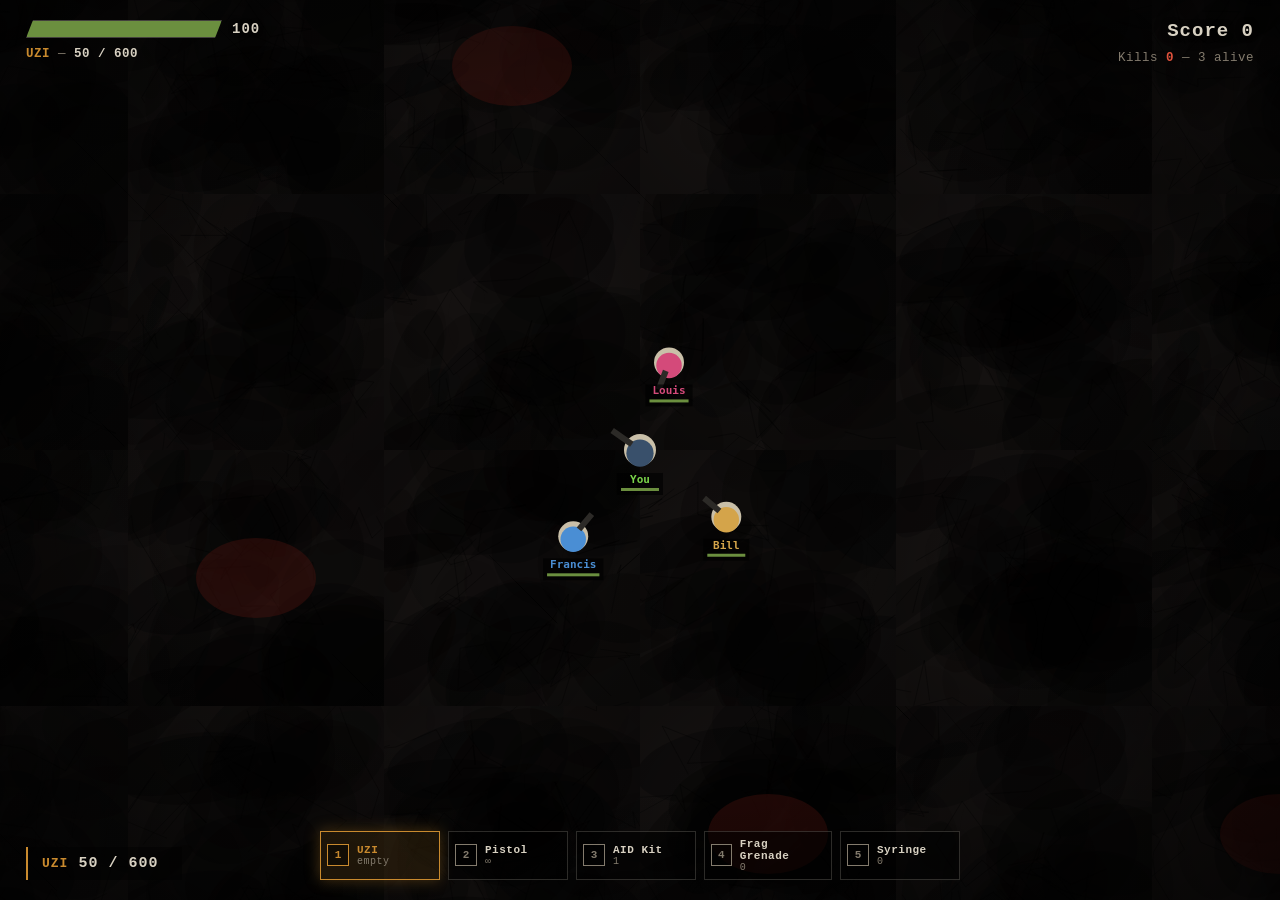
==== commit 6827d949: "0.0.5" ====
--- a/game.html
+++ b/game.html
@@ -3,20 +3,10 @@
 <head>
 <meta charset="UTF-8" />
 <meta name="viewport" content="width=device-width, initial-scale=1.0, maximum-scale=1.0, user-scalable=no, viewport-fit=cover" />
+<meta name="apple-mobile-web-app-capable" content="yes" />
 <meta name="mobile-web-app-capable" content="yes" />
-<meta name="apple-mobile-web-app-capable" content="yes" />
-<meta name="apple-mobile-web-app-status-bar-style" content="black-translucent" />
-<meta name="apple-mobile-web-app-title" content="Let For Dead" />
 <meta name="theme-color" content="#0d0b0a" />
-<meta name="description" content="Top-down zombie survival shooter" />
-<meta name="format-detection" content="telephone=no" />
-
 <title>Let For Dead</title>
-
-<link rel="manifest" href="manifest.json">
-<link rel="apple-touch-icon" href="icons/icon-192.png">
-<link rel="icon" type="image/png" sizes="192x192" href="icons/icon-192.png">
-<link rel="icon" type="image/png" sizes="512x512" href="icons/icon-512.png">
 <link href="https://fonts.googleapis.com/css2?family=Staatliches&display=swap" rel="stylesheet">
 <link rel="stylesheet" href="game.css">
 </head>
@@ -29,7 +19,7 @@
   <div id="damage-flash"></div>
 
   <div id="tank-alert">
-    <div class="tank-text">TANK INCOMING</div>
+    <div class="tank-text">They're Coming!</div>
   </div>
 
   <div id="autoModeTag">AUTO MODE</div>
@@ -42,7 +32,7 @@
     </div>
   </div>
 
-  <!-- ==================== DESKTOP HUD ==================== -->
+  <!-- DESKTOP HUD -->
   <div id="desktopHud">
     <div id="hud">
       <div class="hud-col">
@@ -50,7 +40,7 @@
           <div class="health-outer"><div class="health-inner" id="healthBar"></div></div>
           <span class="health-num" id="healthNum">100</span>
         </div>
-        <div class="weapon-row" id="weaponRow">Pistol</div>
+        <div class="weapon-row" id="weaponRow">UZI</div>
       </div>
       <div class="hud-col right">
         <div class="score-row" id="scoreRow">Score 0</div>
@@ -61,20 +51,20 @@
     <div id="heliTimer"></div>
 
     <div id="ammoHud">
-      <span class="w" id="ammoWeapon">Pistol</span>
-      <span class="a" id="ammoCount">7 / ∞</span>
+      <span class="w" id="ammoWeapon">UZI</span>
+      <span class="a" id="ammoCount">50 / 600</span>
       <span class="reload" id="reloadTag"></span>
     </div>
 
     <div id="slotsHud">
-      <div class="slot" data-slot="1">
+      <div class="slot active" data-slot="1">
         <div class="slot-key">1</div>
         <div class="slot-info">
-          <div class="slot-name" id="slot1Name">Shotgun</div>
-          <div class="slot-sub" id="slot1Sub">0</div>
-        </div>
-      </div>
-      <div class="slot active" data-slot="2">
+          <div class="slot-name" id="slot1Name">UZI</div>
+          <div class="slot-sub" id="slot1Sub">600</div>
+        </div>
+      </div>
+      <div class="slot" data-slot="2">
         <div class="slot-key">2</div>
         <div class="slot-info">
           <div class="slot-name" id="slot2Name">Pistol</div>
@@ -85,7 +75,7 @@
         <div class="slot-key">3</div>
         <div class="slot-info">
           <div class="slot-name" id="slot3Name">AID Kit</div>
-          <div class="slot-sub" id="slot3Sub">0</div>
+          <div class="slot-sub" id="slot3Sub">1</div>
         </div>
       </div>
       <div class="slot" data-slot="4">
@@ -107,15 +97,9 @@
     <button id="callBtn" type="button">
       <span class="key">E</span> <span id="callBtnLabel">Call Helicopter</span>
     </button>
-
-    <button id="fullscreenBtn" type="button" title="Fullscreen (F)">
-      <svg viewBox="0 0 24 24" width="20" height="20">
-        <path d="M7 14H5v5h5v-2H7v-3zm-2-4h2V7h3V5H5v5zm12 7h-3v2h5v-5h-2v3zM14 5v2h3v3h2V5h-5z" fill="currentColor"/>
-      </svg>
-    </button>
-  </div>
-
-  <!-- ==================== MOBILE HUD ==================== -->
+  </div>
+
+  <!-- MOBILE HUD -->
   <div id="mobileHud">
     <div id="mTopLeft">
       <div class="m-health-outer">
@@ -136,24 +120,24 @@
     </button>
 
     <div id="mSlots">
-      <button class="m-slot" data-slot="1" aria-label="Slot 1">
+      <button class="m-slot active" data-slot="1">
         <svg viewBox="0 0 24 24" width="24" height="24"><path d="M2 9h14v3h4v2h-4v3H9v-3H2z" fill="currentColor"/></svg>
-        <div class="m-slot-ammo" id="mSlot1Ammo">0</div>
-      </button>
-      <button class="m-slot active" data-slot="2" aria-label="Slot 2">
+        <div class="m-slot-ammo" id="mSlot1Ammo">600</div>
+      </button>
+      <button class="m-slot" data-slot="2">
         <svg viewBox="0 0 24 24" width="24" height="24"><path d="M4 8h9v3h3v2h-3v1H8v3H4v-3H2v-3h2z" fill="currentColor"/></svg>
         <div class="m-slot-ammo" id="mSlot2Ammo">∞</div>
       </button>
-      <button class="m-slot" data-slot="3" aria-label="Slot 3">
+      <button class="m-slot" data-slot="3">
         <svg viewBox="0 0 24 24" width="24" height="24"><path d="M9 3h6v5h5v6h-5v5H9v-5H4V8h5z" fill="currentColor"/></svg>
-        <div class="m-slot-ammo" id="mSlot3Ammo">0</div>
-      </button>
-      <button class="m-slot" data-slot="4" aria-label="Slot 4">
+        <div class="m-slot-ammo" id="mSlot3Ammo">1</div>
+      </button>
+      <button class="m-slot" data-slot="4">
         <svg viewBox="0 0 24 24" width="24" height="24"><circle cx="12" cy="14" r="7" fill="currentColor"/><rect x="10" y="3" width="4" height="3" fill="currentColor"/></svg>
         <div class="m-slot-ammo" id="mSlot4Ammo">0</div>
       </button>
-      <button class="m-slot" data-slot="5" aria-label="Slot 5">
-        <svg viewBox="0 0 24 24" width="24" height="24"><path d="M14 2l2 2-2 2 4 4 2-2 2 2-6 6-2-2 2-2-4-4-2 2-2-2z" fill="currentColor"/></svg>
+      <button class="m-slot" data-slot="5">
+        <svg viewBox="0 0 24 24" width="24" height="24"><path d="M14 2l2 2-2 2 4 4 2-2 2 2-6 6-2-2 2-2-4-4-2 2-2-2z" fill="currentColor"/><path d="M3 21l6-6 2 2-6 6z" fill="currentColor"/></svg>
         <div class="m-slot-ammo" id="mSlot5Ammo">0</div>
       </button>
     </div>
@@ -172,14 +156,11 @@
       </div>
     </div>
 
-    <button id="mReloadBtn" type="button" aria-label="Reload">
+    <button id="mReloadBtn" type="button">
       <svg viewBox="0 0 24 24" width="22" height="22"><path d="M12 5V2L7 6l5 4V7a5 5 0 1 1-5 5H5a7 7 0 1 0 7-7z" fill="currentColor"/></svg>
     </button>
-    <button id="mPushBtn" type="button" aria-label="Push">
+    <button id="mPushBtn" type="button">
       <svg viewBox="0 0 24 24" width="22" height="22"><path d="M13 2L4 13h6v9l9-11h-6z" fill="currentColor"/></svg>
-    </button>
-    <button id="mInteractBtn" type="button" aria-label="Interact">
-      <span style="font-size:20px;font-weight:bold;">E</span>
     </button>
 
     <button id="mCallBtn" type="button">
@@ -206,60 +187,20 @@
 
   <div id="endCredits">
     <div class="credits-scroll" id="creditsScroll">
-      <div class="credits-block">
-        <div class="credits-title">LET FOR DEAD</div>
-        <div class="credits-sub">A Survival Horror</div>
-      </div>
-      <div class="credits-block">
-        <div class="credits-label">— GAME DESIGN —</div>
-        <div class="credits-name">You</div>
-      </div>
-      <div class="credits-block">
-        <div class="credits-label">— LEAD PROGRAMMER —</div>
-        <div class="credits-name">You</div>
-      </div>
-      <div class="credits-block">
-        <div class="credits-label">— ART &amp; VISUALS —</div>
-        <div class="credits-name">You</div>
-      </div>
-      <div class="credits-block">
-        <div class="credits-label">— SOUND DESIGN —</div>
-        <div class="credits-name">You</div>
-      </div>
-      <div class="credits-block">
-        <div class="credits-label">— SPECIAL THANKS —</div>
-        <div class="credits-name">Left 4 Dead 2</div>
-        <div class="credits-name">Valve</div>
-      </div>
-      <div class="credits-block">
-        <div class="credits-title-small">THANK YOU FOR PLAYING</div>
-      </div>
-      <div class="credits-block">
-        <div class="credits-final">🧟</div>
-        <div class="credits-name">Stay safe out there.</div>
-      </div>
+      <div class="credits-block"><div class="credits-title">LET FOR DEAD</div><div class="credits-sub">A Survival Horror</div></div>
+      <div class="credits-block"><div class="credits-label">— GAME DESIGN —</div><div class="credits-name">You</div></div>
+      <div class="credits-block"><div class="credits-label">— PROGRAMMER —</div><div class="credits-name">You</div></div>
+      <div class="credits-block"><div class="credits-label">— INSPIRED BY —</div><div class="credits-name">Left 4 Dead 2</div></div>
+      <div class="credits-block"><div class="credits-title-small">THANK YOU FOR PLAYING</div></div>
+      <div class="credits-block"><div class="credits-final">🧟</div></div>
     </div>
     <button id="creditsSkipBtn">SKIP</button>
   </div>
 </div>
 
-<!-- Offline indikator -->
-<div id="offlineIndicator">
-  <span>⚠ Offline</span>
-</div>
-
-<!-- Yuklanmoqda -->
-<div id="loadingScreen">
-  <div class="loading-inner">
-    <div class="loading-title">LET FOR DEAD</div>
-    <div class="loading-bar"><div class="loading-bar-inner" id="loadingBarInner"></div></div>
-    <div class="loading-text" id="loadingText">Loading...</div>
-  </div>
-</div>
-
-<!-- ============================================================
-     SCRIPT TARTIBI
-     ============================================================ -->
+<!-- SCRIPT TARTIBI -->
+<script src="lang.js"></script>
+<script src="save.js"></script>
 <script src="audio.js"></script>
 <script src="music.js"></script>
 <script src="world.js"></script>
@@ -269,160 +210,10 @@
 <script src="ai.js"></script>
 <script src="player.js"></script>
 <script src="help.js"></script>
+<script src="plane.js"></script>
+<script src="missions.js"></script>
 <script src="hud.js"></script>
 <script src="controller.js"></script>
 <script src="game.js"></script>
-
-<!-- PWA + Fullscreen + Offline detector -->
-<script>
-(function(){
-  'use strict';
-
-  // ============================================================
-  // SERVICE WORKER
-  // ============================================================
-  if('serviceWorker' in navigator){
-    window.addEventListener('load', function(){
-      navigator.serviceWorker.register('./sw.js')
-        .then(function(reg){
-          console.log('[PWA] Service Worker registered:', reg.scope);
-        })
-        .catch(function(err){
-          console.warn('[PWA] Service Worker xato:', err.message);
-        });
-    });
-
-    // Yangi SW topilsa — yangilash
-    navigator.serviceWorker.addEventListener('controllerchange', function(){
-      console.log('[PWA] Controller changed — reloading...');
-      // window.location.reload();
-    });
-  }
-
-  // ============================================================
-  // OFFLINE DETECTOR
-  // ============================================================
-  var offlineEl = document.getElementById('offlineIndicator');
-  function updateOnlineStatus(){
-    if(!offlineEl) return;
-    if(navigator.onLine){
-      offlineEl.classList.remove('show');
-    } else {
-      offlineEl.classList.add('show');
-    }
-  }
-  window.addEventListener('online', updateOnlineStatus);
-  window.addEventListener('offline', updateOnlineStatus);
-  updateOnlineStatus();
-
-  // ============================================================
-  // FULLSCREEN
-  // ============================================================
-  window.toggleFullscreen = function(){
-    var el = document.documentElement;
-    if(!document.fullscreenElement && !document.webkitFullscreenElement){
-      if(el.requestFullscreen){
-        el.requestFullscreen().catch(function(e){ console.warn(e); });
-      } else if(el.webkitRequestFullscreen){
-        el.webkitRequestFullscreen();
-      } else if(el.mozRequestFullScreen){
-        el.mozRequestFullScreen();
-      } else if(el.msRequestFullscreen){
-        el.msRequestFullscreen();
-      }
-    } else {
-      if(document.exitFullscreen){
-        document.exitFullscreen();
-      } else if(document.webkitExitFullscreen){
-        document.webkitExitFullscreen();
-      } else if(document.mozCancelFullScreen){
-        document.mozCancelFullScreen();
-      } else if(document.msExitFullscreen){
-        document.msExitFullscreen();
-      }
-    }
-  };
-
-  // Fullscreen tugmasi
-  var fsBtn = document.getElementById('fullscreenBtn');
-  if(fsBtn){
-    fsBtn.addEventListener('click', function(){ window.toggleFullscreen(); });
-  }
-
-  // F tugmasi
-  window.addEventListener('keydown', function(e){
-    if((e.key === 'f' || e.key === 'F') && !e.ctrlKey && !e.metaKey && !e.altKey){
-      window.toggleFullscreen();
-    }
-  });
-
-  // ============================================================
-  // ORIENTATION LOCK (mobil uchun)
-  // ============================================================
-  function tryLockOrientation(){
-    if(screen.orientation && screen.orientation.lock){
-      screen.orientation.lock('landscape').catch(function(){
-        // Ba'zi brauzerlar ruxsat bermaydi — bu normal
-      });
-    }
-  }
-
-  // Foydalanuvchi birinchi marta bosganda
-  document.addEventListener('click', function firstClick(){
-    tryLockOrientation();
-    document.removeEventListener('click', firstClick);
-  }, { once: true });
-
-  // ============================================================
-  // LOADING SCREEN — yashirish
-  // ============================================================
-  window.addEventListener('load', function(){
-    var loading = document.getElementById('loadingScreen');
-    if(loading){
-      setTimeout(function(){
-        loading.classList.add('hide');
-        setTimeout(function(){
-          if(loading.parentNode) loading.parentNode.removeChild(loading);
-        }, 500);
-      }, 300);
-    }
-  });
-
-  // ============================================================
-  // ANDROID BACK BUTTON (PWA uchun)
-  // ============================================================
-  window.addEventListener('popstate', function(e){
-    if(window.__game && window.__game.running && !window.__game.over){
-      if(window.Game && window.Game.togglePause) window.Game.togglePause();
-      history.pushState(null, '', location.href);
-    }
-  });
-  history.pushState(null, '', location.href);
-
-  // ============================================================
-  // ORIENTATION CHANGE
-  // ============================================================
-  window.addEventListener('orientationchange', function(){
-    setTimeout(function(){
-      var canvas = document.getElementById('gameCanvas');
-      if(canvas){
-        canvas.width = window.innerWidth;
-        canvas.height = window.innerHeight;
-      }
-    }, 300);
-  });
-
-  // ============================================================
-  // VIBRATE (o'yin hodisalari)
-  // ============================================================
-  window.vibrate = function(pattern){
-    if(navigator.vibrate){
-      try{ navigator.vibrate(pattern); }catch(e){}
-    }
-  };
-
-  console.log('[PWA] Initialized');
-})();
-</script>
 </body>
 </html>
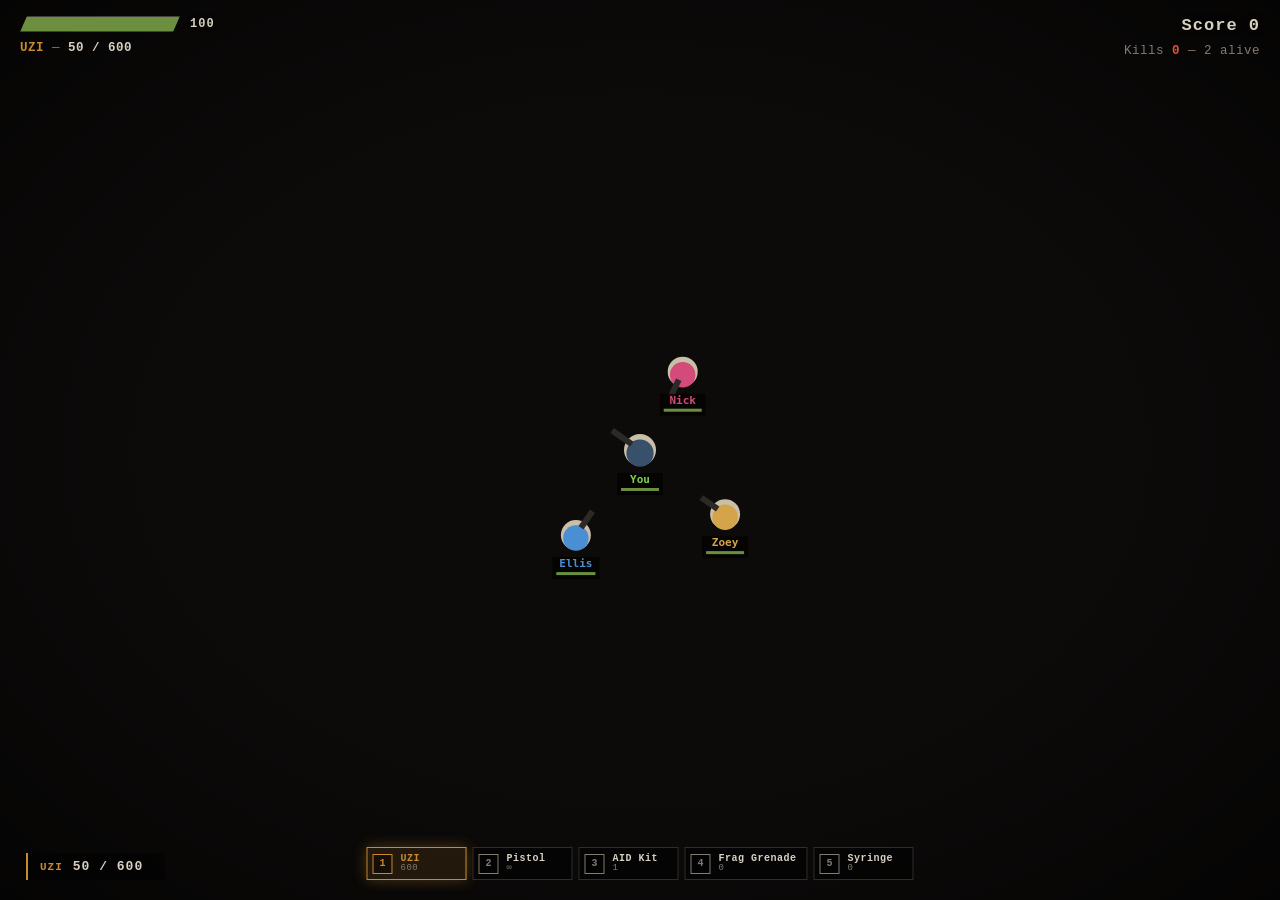
==== commit 701b5e02: "added mobile app" ====
--- a/game.html
+++ b/game.html
@@ -3,16 +3,32 @@
 <head>
 <meta charset="UTF-8" />
 <meta name="viewport" content="width=device-width, initial-scale=1.0, maximum-scale=1.0, user-scalable=no, viewport-fit=cover" />
+
+<!-- ═══════════════ PWA ═══════════════ -->
 <meta name="apple-mobile-web-app-capable" content="yes" />
+<meta name="apple-mobile-web-app-status-bar-style" content="black-translucent" />
+<meta name="apple-mobile-web-app-title" content="Let For Dead I" />
 <meta name="mobile-web-app-capable" content="yes" />
+<meta name="application-name" content="Let For Dead I" />
 <meta name="theme-color" content="#0d0b0a" />
-<title>Let For Dead</title>
+<meta name="msapplication-TileColor" content="#0d0b0a" />
+
+<link rel="manifest" href="manifest.json" />
+<link rel="apple-touch-icon" href="image/letfordead.png" />
+<link rel="icon" type="image/png" href="image/letfordead.png" />
+<link rel="shortcut icon" href="image/letfordead.png" />
+
+<title>Let For Dead I</title>
+
 <link href="https://fonts.googleapis.com/css2?family=Staatliches&display=swap" rel="stylesheet">
 <link rel="stylesheet" href="game.css">
 </head>
 <body>
+
 <div id="game-container">
   <canvas id="gameCanvas"></canvas>
+
+  <!-- Overlays -->
   <div id="horde-alert"></div>
   <div id="vomit-overlay"></div>
   <div id="vignette"></div>
@@ -24,6 +40,7 @@
 
   <div id="autoModeTag">AUTO MODE</div>
 
+  <!-- Pause -->
   <div id="pauseScreen">
     <div class="pause-panel">
       <div class="status-line">Signal paused</div>
@@ -32,7 +49,7 @@
     </div>
   </div>
 
-  <!-- DESKTOP HUD -->
+  <!-- ═══════════════ DESKTOP HUD ═══════════════ -->
   <div id="desktopHud">
     <div id="hud">
       <div class="hud-col">
@@ -44,7 +61,9 @@
       </div>
       <div class="hud-col right">
         <div class="score-row" id="scoreRow">Score 0</div>
-        <div class="wave-row">Kills <span class="num" id="killsNum">0</span> — <span id="zombiesLeft">0</span> alive</div>
+        <div class="wave-row">
+          Kills <span class="num" id="killsNum">0</span> — <span id="zombiesLeft">0</span> alive
+        </div>
       </div>
     </div>
 
@@ -99,7 +118,7 @@
     </button>
   </div>
 
-  <!-- MOBILE HUD -->
+  <!-- ═══════════════ MOBILE HUD ═══════════════ -->
   <div id="mobileHud">
     <div id="mTopLeft">
       <div class="m-health-outer">
@@ -121,23 +140,35 @@
 
     <div id="mSlots">
       <button class="m-slot active" data-slot="1">
-        <svg viewBox="0 0 24 24" width="24" height="24"><path d="M2 9h14v3h4v2h-4v3H9v-3H2z" fill="currentColor"/></svg>
+        <svg viewBox="0 0 24 24" width="24" height="24">
+          <path d="M2 9h14v3h4v2h-4v3H9v-3H2z" fill="currentColor"/>
+        </svg>
         <div class="m-slot-ammo" id="mSlot1Ammo">600</div>
       </button>
       <button class="m-slot" data-slot="2">
-        <svg viewBox="0 0 24 24" width="24" height="24"><path d="M4 8h9v3h3v2h-3v1H8v3H4v-3H2v-3h2z" fill="currentColor"/></svg>
+        <svg viewBox="0 0 24 24" width="24" height="24">
+          <path d="M4 8h9v3h3v2h-3v1H8v3H4v-3H2v-3h2z" fill="currentColor"/>
+        </svg>
         <div class="m-slot-ammo" id="mSlot2Ammo">∞</div>
       </button>
       <button class="m-slot" data-slot="3">
-        <svg viewBox="0 0 24 24" width="24" height="24"><path d="M9 3h6v5h5v6h-5v5H9v-5H4V8h5z" fill="currentColor"/></svg>
+        <svg viewBox="0 0 24 24" width="24" height="24">
+          <path d="M9 3h6v5h5v6h-5v5H9v-5H4V8h5z" fill="currentColor"/>
+        </svg>
         <div class="m-slot-ammo" id="mSlot3Ammo">1</div>
       </button>
       <button class="m-slot" data-slot="4">
-        <svg viewBox="0 0 24 24" width="24" height="24"><circle cx="12" cy="14" r="7" fill="currentColor"/><rect x="10" y="3" width="4" height="3" fill="currentColor"/></svg>
+        <svg viewBox="0 0 24 24" width="24" height="24">
+          <circle cx="12" cy="14" r="7" fill="currentColor"/>
+          <rect x="10" y="3" width="4" height="3" fill="currentColor"/>
+        </svg>
         <div class="m-slot-ammo" id="mSlot4Ammo">0</div>
       </button>
       <button class="m-slot" data-slot="5">
-        <svg viewBox="0 0 24 24" width="24" height="24"><path d="M14 2l2 2-2 2 4 4 2-2 2 2-6 6-2-2 2-2-4-4-2 2-2-2z" fill="currentColor"/><path d="M3 21l6-6 2 2-6 6z" fill="currentColor"/></svg>
+        <svg viewBox="0 0 24 24" width="24" height="24">
+          <path d="M14 2l2 2-2 2 4 4 2-2 2 2-6 6-2-2 2-2-4-4-2 2-2-2z" fill="currentColor"/>
+          <path d="M3 21l6-6 2 2-6 6z" fill="currentColor"/>
+        </svg>
         <div class="m-slot-ammo" id="mSlot5Ammo">0</div>
       </button>
     </div>
@@ -156,11 +187,15 @@
       </div>
     </div>
 
-    <button id="mReloadBtn" type="button">
-      <svg viewBox="0 0 24 24" width="22" height="22"><path d="M12 5V2L7 6l5 4V7a5 5 0 1 1-5 5H5a7 7 0 1 0 7-7z" fill="currentColor"/></svg>
-    </button>
-    <button id="mPushBtn" type="button">
-      <svg viewBox="0 0 24 24" width="22" height="22"><path d="M13 2L4 13h6v9l9-11h-6z" fill="currentColor"/></svg>
+    <button id="mReloadBtn" type="button" aria-label="Reload">
+      <svg viewBox="0 0 24 24" width="22" height="22">
+        <path d="M12 5V2L7 6l5 4V7a5 5 0 1 1-5 5H5a7 7 0 1 0 7-7z" fill="currentColor"/>
+      </svg>
+    </button>
+    <button id="mPushBtn" type="button" aria-label="Push">
+      <svg viewBox="0 0 24 24" width="22" height="22">
+        <path d="M13 2L4 13h6v9l9-11h-6z" fill="currentColor"/>
+      </svg>
     </button>
 
     <button id="mCallBtn" type="button">
@@ -171,8 +206,10 @@
     <div id="mHeliTimer"></div>
   </div>
 
+  <!-- Banner -->
   <div id="center-banner"></div>
 
+  <!-- ═══════════════ GAME OVER ═══════════════ -->
   <div id="gameOver">
     <div class="panel">
       <div class="status" id="gameOverStatus">Transmission ended</div>
@@ -185,20 +222,54 @@
     </div>
   </div>
 
+  <!-- ═══════════════ END CREDITS ═══════════════ -->
   <div id="endCredits">
     <div class="credits-scroll" id="creditsScroll">
-      <div class="credits-block"><div class="credits-title">LET FOR DEAD</div><div class="credits-sub">A Survival Horror</div></div>
-      <div class="credits-block"><div class="credits-label">— GAME DESIGN —</div><div class="credits-name">You</div></div>
-      <div class="credits-block"><div class="credits-label">— PROGRAMMER —</div><div class="credits-name">You</div></div>
-      <div class="credits-block"><div class="credits-label">— INSPIRED BY —</div><div class="credits-name">Left 4 Dead 2</div></div>
-      <div class="credits-block"><div class="credits-title-small">THANK YOU FOR PLAYING</div></div>
-      <div class="credits-block"><div class="credits-final">🧟</div></div>
+      <div class="credits-block">
+        <div class="credits-title">LET FOR DEAD I</div>
+        <div class="credits-sub">A Survival Horror</div>
+      </div>
+      <div class="credits-block">
+        <div class="credits-label">— GAME DESIGN —</div>
+        <div class="credits-name">You</div>
+      </div>
+      <div class="credits-block">
+        <div class="credits-label">— LEAD PROGRAMMER —</div>
+        <div class="credits-name">You</div>
+      </div>
+      <div class="credits-block">
+        <div class="credits-label">— ART &amp; VISUALS —</div>
+        <div class="credits-name">You</div>
+      </div>
+      <div class="credits-block">
+        <div class="credits-label">— SOUND DESIGN —</div>
+        <div class="credits-name">You</div>
+      </div>
+      <div class="credits-block">
+        <div class="credits-label">— SPECIAL THANKS —</div>
+        <div class="credits-name">Left 4 Dead 2</div>
+        <div class="credits-name">Valve</div>
+      </div>
+      <div class="credits-block">
+        <div class="credits-label">— INSPIRED BY —</div>
+        <div class="credits-name">Left 4 Dead 2</div>
+      </div>
+      <div class="credits-block">
+        <div class="credits-title-small">THANK YOU FOR PLAYING</div>
+      </div>
+      <div class="credits-block">
+        <div class="credits-final">🧟</div>
+        <div class="credits-name">Stay safe out there.</div>
+      </div>
     </div>
     <button id="creditsSkipBtn">SKIP</button>
   </div>
 </div>
 
-<!-- SCRIPT TARTIBI -->
+<!-- ═══════════════════════════════════════════════════════════
+     SCRIPTS
+     ═══════════════════════════════════════════════════════════ -->
+<script src="pwa.js"></script>
 <script src="lang.js"></script>
 <script src="save.js"></script>
 <script src="audio.js"></script>
@@ -215,5 +286,6 @@
 <script src="hud.js"></script>
 <script src="controller.js"></script>
 <script src="game.js"></script>
+
 </body>
 </html>
--- a/game.css
+++ b/game.css
@@ -1,437 +1,893 @@
-:root{
-  --void:#0d0b0a;
-  --blood:#a32f22;
-  --blood-hot:#e0523c;
-  --amber:#c98a2e;
-  --toxic:#6b8f3f;
-  --bone:#d8d1c2;
-  --ash:#837b6d;
-}
-*{box-sizing:border-box;margin:0;padding:0;-webkit-tap-highlight-color:transparent;}
-html,body{
-  width:100%;height:100%;
-  background:var(--void);
-  overflow:hidden;
-  color:var(--bone);
+/* ============================================================
+   RESET
+   ============================================================ */
+* {
+  margin: 0;
+  padding: 0;
+  box-sizing: border-box;
+  -webkit-tap-highlight-color: transparent;
+}
+
+:root {
+  --void: #0d0b0a;
+  --void-2: #17130f;
+  --blood: #a32f22;
+  --blood-hot: #e0523c;
+  --amber: #c98a2e;
+  --toxic: #6b8f3f;
+  --bone: #d8d1c2;
+  --ash: #837b6d;
+}
+
+html, body {
+  width: 100%;
+  height: 100%;
+  overflow: hidden;
+  background: var(--void);
+  color: var(--bone);
   font-family: ui-monospace, 'SF Mono', 'Cascadia Code', 'Courier New', monospace;
-  -webkit-font-smoothing:antialiased;
-  touch-action:none;
-  user-select:none;
-  -webkit-user-select:none;
-}
-#game-container{ position:relative; width:100vw; height:100vh; background:var(--void); }
-canvas{ position:absolute; top:0; left:0; z-index:1; display:block; cursor:crosshair; }
-
-/* ============================================================
-   COMMON OVERLAYS
-   ============================================================ */
-#vignette{
-  position:absolute; inset:0; z-index:3; pointer-events:none;
-  background: radial-gradient(ellipse at center, rgba(0,0,0,0) 52%, rgba(0,0,0,0.62) 100%);
-}
-#damage-flash{
-  position:absolute; inset:0; z-index:4; pointer-events:none;
-  background: radial-gradient(ellipse at center, rgba(163,47,34,0) 38%, rgba(163,47,34,0.65) 100%);
-  opacity:0;
-}
-#horde-alert{
-  position:absolute; inset:0; z-index:2; pointer-events:none;
-  background: radial-gradient(ellipse at center, rgba(163,47,34,0) 40%, rgba(163,47,34,0.45) 100%);
-  opacity:0;
-  transition:opacity .3s ease;
-}
-#horde-alert.show{ opacity:1; animation: hordePulse 1.6s ease-in-out infinite; }
-@keyframes hordePulse{
-  0%,100%{ opacity:0.35; }
-  50%{ opacity:0.75; }
-}
-#vomit-overlay{
-  position:absolute; inset:0; z-index:4; pointer-events:none;
-  background: radial-gradient(ellipse at center, rgba(107,143,63,0) 20%, rgba(107,143,63,0.85) 100%);
-  opacity:0; transition:opacity .3s ease;
-}
-#vomit-overlay.show{ opacity:1; }
-
-#tank-alert{
-  position:absolute; inset:0; z-index:6; pointer-events:none;
-  display:none; align-items:center; justify-content:center;
-  background: radial-gradient(ellipse at center, rgba(163,47,34,0) 30%, rgba(163,47,34,0.55) 100%);
-}
-#tank-alert.show{ display:flex; animation: tankFlash 0.6s ease-in-out infinite; }
-#tank-alert .tank-text{
-  font-family:'Staatliches', sans-serif;
-  font-size:clamp(48px,10vw,110px);
-  letter-spacing:12px;
-  color:var(--blood-hot);
+  -webkit-font-smoothing: antialiased;
+  touch-action: none;
+  user-select: none;
+  -webkit-user-select: none;
+  margin: 0;
+  padding: 0;
+}
+
+#game-container {
+  position: relative;
+  width: 100vw;
+  height: 100vh;
+  background: var(--void);
+  overflow: hidden;
+}
+
+/* CANVAS — to'liq ekran, hech qanday qora chiziq yo'q */
+canvas#gameCanvas {
+  position: absolute;
+  top: 0;
+  left: 0;
+  width: 100%;
+  height: 100%;
+  display: block;
+  z-index: 1;
+  cursor: crosshair;
+  margin: 0;
+  padding: 0;
+}
+
+/* ============================================================
+   OVERLAYS
+   ============================================================ */
+#vignette {
+  position: absolute;
+  inset: 0;
+  z-index: 3;
+  pointer-events: none;
+  background: radial-gradient(ellipse at center,
+    rgba(0,0,0,0) 52%,
+    rgba(0,0,0,0.62) 100%);
+}
+
+#damage-flash {
+  position: absolute;
+  inset: 0;
+  z-index: 4;
+  pointer-events: none;
+  background: radial-gradient(ellipse at center,
+    rgba(163,47,34,0) 38%,
+    rgba(163,47,34,0.65) 100%);
+  opacity: 0;
+}
+
+#horde-alert {
+  position: absolute;
+  inset: 0;
+  z-index: 2;
+  pointer-events: none;
+  background: radial-gradient(ellipse at center,
+    rgba(163,47,34,0) 40%,
+    rgba(163,47,34,0.45) 100%);
+  opacity: 0;
+  transition: opacity 0.3s ease;
+}
+
+#horde-alert.show {
+  opacity: 1;
+  animation: hordePulse 1.6s ease-in-out infinite;
+}
+
+@keyframes hordePulse {
+  0%, 100% { opacity: 0.35; }
+  50% { opacity: 0.75; }
+}
+
+#vomit-overlay {
+  position: absolute;
+  inset: 0;
+  z-index: 4;
+  pointer-events: none;
+  background: radial-gradient(ellipse at center,
+    rgba(107,143,63,0) 20%,
+    rgba(107,143,63,0.85) 100%);
+  opacity: 0;
+  transition: opacity 0.3s ease;
+}
+
+#vomit-overlay.show { opacity: 1; }
+
+/* ============================================================
+   TANK ALERT
+   ============================================================ */
+#tank-alert {
+  position: absolute;
+  inset: 0;
+  z-index: 6;
+  pointer-events: none;
+  display: none;
+  align-items: center;
+  justify-content: center;
+  background: radial-gradient(ellipse at center,
+    rgba(163,47,34,0) 30%,
+    rgba(163,47,34,0.55) 100%);
+}
+
+#tank-alert.show {
+  display: flex;
+  animation: tankFlash 0.6s ease-in-out infinite;
+}
+
+#tank-alert .tank-text {
+  font-family: 'Staatliches', sans-serif;
+  font-size: clamp(48px, 10vw, 110px);
+  letter-spacing: 12px;
+  color: var(--blood-hot);
   text-shadow:
-    4px 0 0 #000, -4px 0 0 #000, 0 4px 0 #000, 0 -4px 0 #000,
-    0 0 40px rgba(224,82,60,0.9), 0 0 80px rgba(163,47,34,0.7);
-  text-transform:uppercase;
-}
-@keyframes tankFlash{
-  0%,100%{ opacity:0.55; }
-  50%{ opacity:1; }
-}
-
-#autoModeTag{
-  position:absolute; top:50%; left:50%; transform:translate(-50%,-50%);
-  z-index:5; pointer-events:none;
-  font-family:'Staatliches', sans-serif;
-  font-size:42px; letter-spacing:8px;
-  color:var(--amber);
-  text-shadow:0 0 24px rgba(201,138,46,.8), 0 0 60px rgba(201,138,46,.4);
-  opacity:0; transition:opacity .4s ease;
-  text-transform:uppercase;
-}
-#autoModeTag.show{ opacity:0.85; }
-
-#pauseScreen{
-  position:absolute; inset:0; z-index:9;
-  display:none; align-items:center; justify-content:center;
+    4px 0 0 #000,
+    -4px 0 0 #000,
+    0 4px 0 #000,
+    0 -4px 0 #000,
+    0 0 40px rgba(224,82,60,0.9),
+    0 0 80px rgba(163,47,34,0.7);
+  text-transform: uppercase;
+  white-space: nowrap;
+}
+
+@keyframes tankFlash {
+  0%, 100% { opacity: 0.55; }
+  50% { opacity: 1; }
+}
+
+/* ============================================================
+   AUTO MODE TAG
+   ============================================================ */
+#autoModeTag {
+  position: absolute;
+  top: 50%;
+  left: 50%;
+  transform: translate(-50%, -50%);
+  z-index: 5;
+  pointer-events: none;
+  font-family: 'Staatliches', sans-serif;
+  font-size: 42px;
+  letter-spacing: 8px;
+  color: var(--amber);
+  text-shadow:
+    0 0 24px rgba(201,138,46,0.8),
+    0 0 60px rgba(201,138,46,0.4);
+  opacity: 0;
+  transition: opacity 0.4s ease;
+  text-transform: uppercase;
+}
+
+#autoModeTag.show { opacity: 0.85; }
+
+/* ============================================================
+   PAUSE SCREEN
+   ============================================================ */
+#pauseScreen {
+  position: absolute;
+  inset: 0;
+  z-index: 9;
+  display: none;
+  align-items: center;
+  justify-content: center;
   background: rgba(4,3,2,0.78);
   backdrop-filter: blur(3px);
 }
-#pauseScreen.show{ display:flex; }
-.pause-panel{
-  border:1px solid rgba(216,209,194,.18);
-  padding:36px 54px; text-align:center;
+
+#pauseScreen.show { display: flex; }
+
+.pause-panel {
+  border: 1px solid rgba(216,209,194,0.18);
+  padding: 36px 54px;
+  text-align: center;
   background: rgba(0,0,0,0.5);
 }
-.status-line{
-  font-size:11px; letter-spacing:2px; color:var(--amber); margin-bottom:18px;
-}
-.status-line::before{ content:'\25CF  '; color:var(--blood-hot); }
-.pause-title{
-  font-family:'Staatliches', sans-serif;
-  font-size:64px; letter-spacing:8px;
-  color:var(--bone);
-  text-shadow: 3px 0 0 var(--blood), -2px 0 0 rgba(107,143,63,.5);
-}
-.pause-hint{ margin-top:20px; font-size:13px; color:var(--ash); }
-.pause-hint b{ color:var(--amber); }
-
-#center-banner{
-  position:absolute; top:38%; left:50%; transform:translate(-50%,-50%);
-  font-family:'Staatliches', sans-serif;
-  font-size:30px; letter-spacing:4px;
-  color:var(--blood-hot);
-  text-shadow:0 0 14px rgba(224,82,60,.75), 0 0 34px rgba(163,47,34,.4);
-  opacity:0; pointer-events:none; z-index:6; text-transform:uppercase;
-  transition:opacity .35s ease;
-  text-align:center;
-  white-space:nowrap;
-}
-#center-banner.show{ opacity:1; }
-
-/* ============================================================
-   DESKTOP HUD (default ko'rinadi)
-   ============================================================ */
-#desktopHud{ display:block; }
-
-#hud{
-  position:absolute; top:0; left:0; width:100%;
-  padding:20px 26px; z-index:5; pointer-events:none;
-  display:flex; justify-content:space-between; align-items:flex-start;
-}
-.hud-col{ display:flex; flex-direction:column; gap:9px; }
-.hud-col.right{ align-items:flex-end; }
-
-.health-row{ display:flex; align-items:center; gap:10px; }
-.health-outer{
-  width:196px; height:18px;
-  background:rgba(0,0,0,0.55);
-  border:1px solid rgba(216,209,194,0.3);
+
+.status-line {
+  font-size: 11px;
+  letter-spacing: 2px;
+  color: var(--amber);
+  margin-bottom: 18px;
+}
+
+.status-line::before {
+  content: '\25CF  ';
+  color: var(--blood-hot);
+}
+
+.pause-title {
+  font-family: 'Staatliches', sans-serif;
+  font-size: 64px;
+  letter-spacing: 8px;
+  color: var(--bone);
+  text-shadow:
+    3px 0 0 var(--blood),
+    -2px 0 0 rgba(107,143,63,0.5);
+}
+
+.pause-hint {
+  margin-top: 20px;
+  font-size: 13px;
+  color: var(--ash);
+}
+
+.pause-hint b { color: var(--amber); }
+
+/* ============================================================
+   CENTER BANNER
+   ============================================================ */
+#center-banner {
+  position: absolute;
+  top: 38%;
+  left: 50%;
+  transform: translate(-50%, -50%);
+  font-family: 'Staatliches', sans-serif;
+  font-size: 30px;
+  letter-spacing: 4px;
+  color: var(--blood-hot);
+  text-shadow:
+    0 0 14px rgba(224,82,60,0.75),
+    0 0 34px rgba(163,47,34,0.4);
+  opacity: 0;
+  pointer-events: none;
+  z-index: 6;
+  text-transform: uppercase;
+  transition: opacity 0.35s ease;
+  text-align: center;
+  white-space: nowrap;
+}
+
+#center-banner.show { opacity: 1; }
+
+/* ============================================================
+   DESKTOP HUD
+   ============================================================ */
+#desktopHud { display: block; }
+
+#hud {
+  position: absolute;
+  top: 0;
+  left: 0;
+  width: 100%;
+  padding: 20px 26px;
+  z-index: 5;
+  pointer-events: none;
+  display: flex;
+  justify-content: space-between;
+  align-items: flex-start;
+}
+
+.hud-col {
+  display: flex;
+  flex-direction: column;
+  gap: 9px;
+}
+
+.hud-col.right { align-items: flex-end; }
+
+.health-row {
+  display: flex;
+  align-items: center;
+  gap: 10px;
+}
+
+.health-outer {
+  width: 196px;
+  height: 18px;
+  background: rgba(0,0,0,0.55);
+  border: 1px solid rgba(216,209,194,0.3);
   clip-path: polygon(7px 0, 100% 0, calc(100% - 7px) 100%, 0 100%);
 }
-.health-inner{ height:100%; width:100%; background:var(--toxic); transition:width .2s ease, background-color .3s ease; }
-.health-num{ font-size:14px; font-weight:600; letter-spacing:1px; text-shadow:0 0 4px #000; min-width:28px; }
-
-.weapon-row{ font-size:12.5px; color:var(--ash); letter-spacing:0.5px; }
-.weapon-row .cur{ color:var(--amber); font-weight:600; }
-.weapon-row .ammo{ color:var(--bone); font-weight:600; }
-
-.score-row{ font-size:19px; font-weight:600; letter-spacing:1px; text-shadow:0 0 6px rgba(0,0,0,.8); }
-.wave-row{ font-size:12.5px; color:var(--ash); letter-spacing:0.5px; }
-.wave-row .num{ color:var(--blood-hot); font-weight:600; }
-
-#ammoHud{
-  position:absolute; bottom:20px; left:26px; z-index:5; pointer-events:none;
-  font-size:13px; letter-spacing:1px; color:var(--ash);
-  background:rgba(0,0,0,0.45); padding:8px 14px;
-  border-left:2px solid var(--amber);
-  display:flex; align-items:center; gap:10px;
-}
-#ammoHud .w{ color:var(--amber); font-weight:600; }
-#ammoHud .a{ color:var(--bone); font-weight:600; font-size:15px; }
-#ammoHud .reload{ color:var(--blood-hot); font-weight:600; font-size:12px; letter-spacing:2px; }
-
-#slotsHud{
-  position:absolute; bottom:20px; left:50%; transform:translateX(-50%);
-  z-index:5; pointer-events:none;
-  display:flex; gap:8px;
-}
-.slot{
-  display:flex; align-items:center; gap:8px;
-  background:rgba(0,0,0,0.55);
-  border:1px solid rgba(216,209,194,0.2);
-  padding:6px 12px 6px 6px;
-  min-width:120px;
-  transition: all .2s ease;
-}
-.slot.active{
-  border-color:var(--amber);
-  background:rgba(201,138,46,0.12);
-  box-shadow:0 0 14px rgba(201,138,46,.35);
-}
-.slot-key{
-  width:22px; height:22px;
-  display:flex; align-items:center; justify-content:center;
-  border:1px solid var(--ash);
-  font-size:11px; color:var(--ash); font-weight:700;
+
+.health-inner {
+  height: 100%;
+  width: 100%;
+  background: var(--toxic);
+  transition: width 0.2s ease, background-color 0.3s ease;
+}
+
+.health-num {
+  font-size: 14px;
+  font-weight: 600;
+  letter-spacing: 1px;
+  text-shadow: 0 0 4px #000;
+  min-width: 28px;
+}
+
+.weapon-row {
+  font-size: 12.5px;
+  color: var(--ash);
+  letter-spacing: 0.5px;
+}
+
+.weapon-row .cur { color: var(--amber); font-weight: 600; }
+.weapon-row .ammo { color: var(--bone); font-weight: 600; }
+
+.score-row {
+  font-size: 19px;
+  font-weight: 600;
+  letter-spacing: 1px;
+  text-shadow: 0 0 6px rgba(0,0,0,0.8);
+}
+
+.wave-row {
+  font-size: 12.5px;
+  color: var(--ash);
+  letter-spacing: 0.5px;
+}
+
+.wave-row .num { color: var(--blood-hot); font-weight: 600; }
+
+/* ============================================================
+   AMMO HUD
+   ============================================================ */
+#ammoHud {
+  position: absolute;
+  bottom: 20px;
+  left: 26px;
+  z-index: 5;
+  pointer-events: none;
+  font-size: 13px;
+  letter-spacing: 1px;
+  color: var(--ash);
+  background: rgba(0,0,0,0.45);
+  padding: 8px 14px;
+  border-left: 2px solid var(--amber);
+  display: flex;
+  align-items: center;
+  gap: 10px;
+}
+
+#ammoHud .w { color: var(--amber); font-weight: 600; }
+#ammoHud .a { color: var(--bone); font-weight: 600; font-size: 15px; }
+#ammoHud .reload { color: var(--blood-hot); font-weight: 600; font-size: 12px; letter-spacing: 2px; }
+
+/* ============================================================
+   SLOTS HUD
+   ============================================================ */
+#slotsHud {
+  position: absolute;
+  bottom: 20px;
+  left: 50%;
+  transform: translateX(-50%);
+  z-index: 5;
+  pointer-events: none;
+  display: flex;
+  gap: 8px;
+}
+
+.slot {
+  display: flex;
+  align-items: center;
+  gap: 8px;
+  background: rgba(0,0,0,0.55);
+  border: 1px solid rgba(216,209,194,0.2);
+  padding: 6px 12px 6px 6px;
+  min-width: 120px;
+  transition: all 0.2s ease;
+}
+
+.slot.active {
+  border-color: var(--amber);
+  background: rgba(201,138,46,0.12);
+  box-shadow: 0 0 14px rgba(201,138,46,0.35);
+}
+
+.slot-key {
+  width: 22px;
+  height: 22px;
+  display: flex;
+  align-items: center;
+  justify-content: center;
+  border: 1px solid var(--ash);
+  font-size: 11px;
+  color: var(--ash);
+  font-weight: 700;
   background: rgba(0,0,0,0.4);
 }
-.slot.active .slot-key{ border-color:var(--amber); color:var(--amber); }
-.slot-info{ display:flex; flex-direction:column; line-height:1.1; }
-.slot-name{ font-size:11px; color:var(--bone); font-weight:600; letter-spacing:0.5px; }
-.slot-sub{ font-size:10px; color:var(--ash); letter-spacing:0.5px; }
-.slot.active .slot-name{ color:var(--amber); }
-
-#heliTimer{
-  position:absolute; top:22px; left:50%; transform:translateX(-50%);
-  z-index:5; pointer-events:none;
-  background:rgba(0,0,0,0.55); padding:8px 18px;
-  border:1px solid var(--amber); color:var(--amber);
-  font-size:13px; letter-spacing:2px; font-weight:600;
-  display:none;
-}
-#heliTimer.show{ display:block; }
-#heliTimer .t{ color:var(--bone); font-size:15px; }
-#heliTimer.horde{ border-color:var(--blood-hot); color:var(--blood-hot); }
-
-#callBtn{
-  position:absolute; bottom:22px; right:26px; z-index:7;
-  font-family:inherit; font-size:14px; letter-spacing:2px; font-weight:600;
-  color:var(--bone); background:rgba(0,0,0,0.65);
-  border:1px solid var(--blood-hot);
-  padding:14px 26px; cursor:pointer;
-  transition: background-color .15s ease, box-shadow .15s ease, opacity .3s ease;
-  display:none; align-items:center; gap:10px;
-  text-transform:uppercase;
-}
-#callBtn.show{ display:flex; }
-#callBtn .key{
-  display:inline-block;
-  border:1px solid var(--amber);
-  padding:1px 7px; border-radius:3px;
-  font-size:12px; color:var(--amber);
-}
-#callBtn:hover:not(:disabled){ background:var(--blood); box-shadow:0 0 22px rgba(163,47,34,.55); }
-#callBtn:disabled{ opacity:0.35; cursor:not-allowed; border-color:var(--ash); }
-#callBtn.calling{
-  border-color:var(--amber); color:var(--amber);
+
+.slot.active .slot-key { border-color: var(--amber); color: var(--amber); }
+
+.slot-info { display: flex; flex-direction: column; line-height: 1.1; }
+.slot-name { font-size: 11px; color: var(--bone); font-weight: 600; letter-spacing: 0.5px; }
+.slot-sub { font-size: 10px; color: var(--ash); letter-spacing: 0.5px; }
+.slot.active .slot-name { color: var(--amber); }
+
+/* ============================================================
+   HELI TIMER
+   ============================================================ */
+#heliTimer {
+  position: absolute;
+  top: 22px;
+  left: 50%;
+  transform: translateX(-50%);
+  z-index: 5;
+  pointer-events: none;
+  background: rgba(0,0,0,0.55);
+  padding: 8px 18px;
+  border: 1px solid var(--amber);
+  color: var(--amber);
+  font-size: 13px;
+  letter-spacing: 2px;
+  font-weight: 600;
+  display: none;
+}
+
+#heliTimer.show { display: block; }
+#heliTimer .t { color: var(--bone); font-size: 15px; }
+#heliTimer.horde { border-color: var(--blood-hot); color: var(--blood-hot); }
+
+/* ============================================================
+   CALL BUTTON
+   ============================================================ */
+#callBtn {
+  position: absolute;
+  bottom: 22px;
+  right: 26px;
+  z-index: 7;
+  font-family: inherit;
+  font-size: 14px;
+  letter-spacing: 2px;
+  font-weight: 600;
+  color: var(--bone);
+  background: rgba(0,0,0,0.65);
+  border: 1px solid var(--blood-hot);
+  padding: 14px 26px;
+  cursor: pointer;
+  transition: all 0.15s ease;
+  display: none;
+  align-items: center;
+  gap: 10px;
+  text-transform: uppercase;
+}
+
+#callBtn.show { display: flex; }
+
+#callBtn .key {
+  display: inline-block;
+  border: 1px solid var(--amber);
+  padding: 1px 7px;
+  border-radius: 3px;
+  font-size: 12px;
+  color: var(--amber);
+}
+
+#callBtn:hover:not(:disabled) {
+  background: var(--blood);
+  box-shadow: 0 0 22px rgba(163,47,34,0.55);
+}
+
+#callBtn:disabled {
+  opacity: 0.35;
+  cursor: not-allowed;
+  border-color: var(--ash);
+}
+
+#callBtn.calling {
+  border-color: var(--amber);
+  color: var(--amber);
   animation: pulse 1.1s ease-in-out infinite;
 }
-@keyframes pulse{
-  0%,100%{ box-shadow:0 0 0 rgba(201,138,46,0); }
-  50%{ box-shadow:0 0 24px rgba(201,138,46,.7); }
-}
-
-/* ============================================================
-   MOBILE HUD (default yashirin)
-   ============================================================ */
-#mobileHud{ display:none; }
-#mMobileHint{ display:none; }
-
-/* Game Over panel */
-#gameOver{
-  position:absolute; inset:0; z-index:10;
-  display:none; flex-direction:column; align-items:center; justify-content:center;
-  background: radial-gradient(ellipse at center, rgba(23,19,15,.92) 0%, rgba(4,3,2,.98) 100%);
-  text-align:center; padding:24px;
-}
-#gameOver.show{ display:flex; }
-#gameOver .panel{
-  border:1px solid rgba(216,209,194,.18);
-  padding:38px 48px; max-width:520px;
+
+@keyframes pulse {
+  0%, 100% { box-shadow: 0 0 0 rgba(201,138,46,0); }
+  50% { box-shadow: 0 0 24px rgba(201,138,46,0.7); }
+}
+
+/* ============================================================
+   MOBILE HUD
+   ============================================================ */
+#mobileHud { display: none; }
+
+/* ============================================================
+   GAME OVER
+   ============================================================ */
+#gameOver {
+  position: absolute;
+  inset: 0;
+  z-index: 10;
+  display: none;
+  flex-direction: column;
+  align-items: center;
+  justify-content: center;
+  background: radial-gradient(ellipse at center,
+    rgba(23,19,15,0.92) 0%,
+    rgba(4,3,2,0.98) 100%);
+  text-align: center;
+  padding: 24px;
+}
+
+#gameOver.show { display: flex; }
+
+#gameOver .panel {
+  border: 1px solid rgba(216,209,194,0.18);
+  padding: 38px 48px;
+  max-width: 520px;
+  width: 100%;
   background: rgba(0,0,0,0.4);
 }
-#gameOver .status{
-  font-size:11px; letter-spacing:2px; color:var(--amber); margin-bottom:16px;
-}
-#gameOver .status::before{ content:'\25CF  '; color:var(--blood-hot); }
-#gameOver .title{
-  font-family:'Staatliches', sans-serif;
-  font-size:clamp(40px,7vw,66px); line-height:0.95;
-  color:var(--bone); letter-spacing:3px;
-  text-shadow: 3px 0 0 var(--blood), -2px 0 0 rgba(107,143,63,.5);
-  margin-bottom:22px;
-}
-#gameOver .title.win{
-  text-shadow: 3px 0 0 var(--toxic), -2px 0 0 rgba(201,138,46,.6);
-}
-#gameOver .stat{ font-size:14.5px; margin:6px 0; color:var(--ash); }
-#gameOver .stat b{ color:var(--bone); }
-#gameOver .btn{
-  margin-top:22px; font-family:inherit; font-size:14px; letter-spacing:2px; font-weight:600;
-  color:var(--bone); background:transparent; border:1px solid var(--blood-hot);
-  padding:13px 30px; cursor:pointer;
-  transition: background-color .15s ease, box-shadow .15s ease;
-}
-#gameOver .btn:hover{ background:var(--blood); box-shadow:0 0 22px rgba(163,47,34,.55); }
-#gameOver .hint{ font-size:11px; color:var(--ash); margin-top:10px; letter-spacing:1px; }
-#gameOver .hint b{ color:var(--amber); }
-
-/* ============================================================
-   TELEFON / TABLET — faqat touch qurilmalar uchun
+
+#gameOver .status {
+  font-size: 11px;
+  letter-spacing: 2px;
+  color: var(--amber);
+  margin-bottom: 16px;
+}
+
+#gameOver .status::before {
+  content: '\25CF  ';
+  color: var(--blood-hot);
+}
+
+#gameOver .title {
+  font-family: 'Staatliches', sans-serif;
+  font-size: clamp(40px, 7vw, 66px);
+  line-height: 0.95;
+  color: var(--bone);
+  letter-spacing: 3px;
+  text-shadow:
+    3px 0 0 var(--blood),
+    -2px 0 0 rgba(107,143,63,0.5);
+  margin-bottom: 22px;
+}
+
+#gameOver .title.win {
+  text-shadow:
+    3px 0 0 var(--toxic),
+    -2px 0 0 rgba(201,138,46,0.6);
+}
+
+#gameOver .stat { font-size: 14.5px; margin: 6px 0; color: var(--ash); }
+#gameOver .stat b { color: var(--bone); }
+
+#gameOver .btn {
+  margin-top: 22px;
+  font-family: inherit;
+  font-size: 14px;
+  letter-spacing: 2px;
+  font-weight: 600;
+  color: var(--bone);
+  background: transparent;
+  border: 1px solid var(--blood-hot);
+  padding: 13px 30px;
+  cursor: pointer;
+  transition: all 0.15s ease;
+}
+
+#gameOver .btn:hover {
+  background: var(--blood);
+  box-shadow: 0 0 22px rgba(163,47,34,0.55);
+}
+
+#gameOver .hint {
+  font-size: 11px;
+  color: var(--ash);
+  margin-top: 10px;
+  letter-spacing: 1px;
+}
+
+#gameOver .hint b { color: var(--amber); }
+
+/* ============================================================
+   END CREDITS
+   ============================================================ */
+#endCredits {
+  position: absolute;
+  inset: 0;
+  z-index: 20;
+  display: none;
+  background: radial-gradient(ellipse at center, #0a0807 0%, #000 100%);
+  overflow: hidden;
+  color: var(--bone);
+}
+
+#endCredits.show { display: block; }
+
+.credits-scroll {
+  position: absolute;
+  left: 0;
+  right: 0;
+  top: 100%;
+  text-align: center;
+  padding: 40px 20px;
+  animation: creditsRoll 175s linear forwards;
+}
+
+@keyframes creditsRoll {
+  0% { top: 100%; }
+  100% { top: -220%; }
+}
+
+.credits-block { margin: 60px 0; }
+
+.credits-title {
+  font-family: 'Staatliches', sans-serif;
+  font-size: clamp(48px, 9vw, 96px);
+  letter-spacing: 10px;
+  color: var(--blood-hot);
+  text-shadow:
+    3px 0 0 var(--blood),
+    -2px 0 0 rgba(107,143,63,0.5),
+    0 0 40px rgba(224,82,60,0.6);
+  margin-bottom: 10px;
+}
+
+.credits-sub {
+  font-size: 14px;
+  letter-spacing: 6px;
+  color: var(--amber);
+  text-transform: uppercase;
+}
+
+.credits-title-small {
+  font-family: 'Staatliches', sans-serif;
+  font-size: clamp(24px, 4vw, 42px);
+  letter-spacing: 8px;
+  color: var(--amber);
+  text-shadow: 0 0 20px rgba(201,138,46,0.6);
+}
+
+.credits-label {
+  font-size: 12px;
+  letter-spacing: 4px;
+  color: var(--ash);
+  margin-bottom: 8px;
+  text-transform: uppercase;
+}
+
+.credits-name {
+  font-size: clamp(18px, 3vw, 28px);
+  letter-spacing: 2px;
+  color: var(--bone);
+  margin: 4px 0;
+  font-weight: 600;
+}
+
+.credits-final {
+  font-size: 60px;
+  margin-bottom: 20px;
+  opacity: 0.8;
+}
+
+#creditsSkipBtn {
+  position: absolute;
+  bottom: 26px;
+  right: 26px;
+  z-index: 21;
+  font-family: inherit;
+  font-size: 13px;
+  letter-spacing: 3px;
+  font-weight: 600;
+  color: var(--bone);
+  background: rgba(0,0,0,0.6);
+  border: 1px solid var(--blood-hot);
+  padding: 12px 24px;
+  cursor: pointer;
+  text-transform: uppercase;
+  transition: all 0.15s ease;
+}
+
+#creditsSkipBtn:hover {
+  background: var(--blood);
+  box-shadow: 0 0 22px rgba(163,47,34,0.55);
+}
+
+/* ============================================================
+   MOBILE
    ============================================================ */
 @media (pointer: coarse), (max-width: 900px) {
-  /* Desktop HUD ni yashirish */
-  #desktopHud{ display:none !important; }
-  #mobileHud{ display:block; }
-
-  /* Katta tugmalar */
-  #mPauseBtn{
-    position:absolute; top:14px; right:14px; z-index:8;
-    width:56px; height:56px;
-    border-radius:14px;
+  #desktopHud { display: none !important; }
+  #mobileHud { display: block; }
+
+  #mPauseBtn {
+    position: absolute;
+    top: 14px;
+    right: 14px;
+    z-index: 8;
+    width: 56px;
+    height: 56px;
+    border-radius: 14px;
     background: rgba(10,8,7,0.72);
-    border:2px solid rgba(216,209,194,0.35);
+    border: 2px solid rgba(216,209,194,0.35);
     color: var(--bone);
-    display:flex; align-items:center; justify-content:center;
-    cursor:pointer;
-    transition: transform .1s ease, background-color .1s ease;
+    display: flex;
+    align-items: center;
+    justify-content: center;
+    cursor: pointer;
     backdrop-filter: blur(6px);
   }
-  #mPauseBtn:active{ transform: scale(0.92); background: rgba(163,47,34,0.6); }
-
-  /* Health bar (top-left) */
-  #mTopLeft{
-    position:absolute; top:14px; left:14px; z-index:8;
-    display:flex; flex-direction:column; gap:8px;
-    pointer-events:none;
-  }
-  .m-health-outer{
-    width:170px; height:26px;
+
+  #mPauseBtn:active {
+    transform: scale(0.92);
+    background: rgba(163,47,34,0.6);
+  }
+
+  #mTopLeft {
+    position: absolute;
+    top: 14px;
+    left: 14px;
+    z-index: 8;
+    display: flex;
+    flex-direction: column;
+    gap: 8px;
+    pointer-events: none;
+  }
+
+  .m-health-outer {
+    width: 170px;
+    height: 26px;
     background: rgba(10,8,7,0.72);
-    border:2px solid rgba(216,209,194,0.35);
-    border-radius:6px;
-    position:relative;
-    overflow:hidden;
+    border: 2px solid rgba(216,209,194,0.35);
+    border-radius: 6px;
+    position: relative;
+    overflow: hidden;
     backdrop-filter: blur(6px);
   }
-  .m-health-inner{
-    position:absolute; left:0; top:0; bottom:0;
-    width:100%;
+
+  .m-health-inner {
+    position: absolute;
+    left: 0;
+    top: 0;
+    bottom: 0;
+    width: 100%;
     background: linear-gradient(90deg, var(--toxic), #8fc760);
-    transition: width .2s ease, background-color .3s ease;
-    border-radius:4px;
-  }
-  .m-health-num{
-    position:absolute; right:8px; top:50%; transform:translateY(-50%);
-    font-size:13px; font-weight:700;
+    transition: width 0.2s ease, background-color 0.3s ease;
+    border-radius: 4px;
+  }
+
+  .m-health-num {
+    position: absolute;
+    right: 8px;
+    top: 50%;
+    transform: translateY(-50%);
+    font-size: 13px;
+    font-weight: 700;
     color: #fff;
     text-shadow: 0 0 4px #000, 0 1px 2px #000;
-    letter-spacing:1px;
-  }
-  .m-kills{
-    display:flex; align-items:center; gap:6px;
+    letter-spacing: 1px;
+  }
+
+  .m-kills {
+    display: flex;
+    align-items: center;
+    gap: 6px;
     background: rgba(10,8,7,0.72);
-    border:2px solid rgba(216,209,194,0.35);
-    border-radius:6px;
+    border: 2px solid rgba(216,209,194,0.35);
+    border-radius: 6px;
     padding: 4px 10px;
     align-self: flex-start;
     backdrop-filter: blur(6px);
   }
-  .m-kills-icon{ font-size:14px; color: var(--blood-hot); line-height:1; }
-  .m-kills-num{ font-size:15px; font-weight:700; color: var(--bone); letter-spacing:1px; }
-
-  /* Slotlar (vertikal, pause ostida) */
-  #mSlots{
-    position:absolute; top:82px; right:14px; z-index:8;
-    display:flex; flex-direction:column; gap:8px;
-  }
-  .m-slot{
-    width:56px; height:56px;
-    border-radius:14px;
+
+  .m-kills-icon { font-size: 14px; color: var(--blood-hot); line-height: 1; }
+  .m-kills-num { font-size: 15px; font-weight: 700; color: var(--bone); letter-spacing: 1px; }
+
+  #mSlots {
+    position: absolute;
+    top: 82px;
+    right: 14px;
+    z-index: 8;
+    display: flex;
+    flex-direction: column;
+    gap: 8px;
+  }
+
+  .m-slot {
+    width: 56px;
+    height: 56px;
+    border-radius: 14px;
     background: rgba(10,8,7,0.72);
-    border:2px solid rgba(216,209,194,0.28);
+    border: 2px solid rgba(216,209,194,0.28);
     color: rgba(216,209,194,0.65);
-    display:flex; flex-direction:column;
-    align-items:center; justify-content:center;
-    gap:1px;
-    cursor:pointer;
-    transition: all .12s ease;
-    position:relative;
+    display: flex;
+    flex-direction: column;
+    align-items: center;
+    justify-content: center;
+    gap: 1px;
+    cursor: pointer;
+    transition: all 0.12s ease;
     backdrop-filter: blur(6px);
-    padding:0;
-  }
-  .m-slot.active{
+    padding: 0;
+  }
+
+  .m-slot.active {
     border-color: var(--amber);
     background: rgba(201,138,46,0.22);
     color: var(--amber);
     box-shadow: 0 0 16px rgba(201,138,46,0.5);
     transform: scale(1.05);
   }
-  .m-slot:active{ transform: scale(0.94); }
-  .m-slot-icon{
-    display:flex; align-items:center; justify-content:center;
-    width:26px; height:26px;
-  }
-  .m-slot-ammo{
-    font-size:10px; font-weight:700;
+
+  .m-slot:active { transform: scale(0.94); }
+
+  .m-slot-ammo {
+    font-size: 10px;
+    font-weight: 700;
     color: var(--bone);
-    line-height:1;
-    letter-spacing:0.5px;
-  }
-  .m-slot.active .m-slot-ammo{ color: var(--amber); }
-
-  /* Joystick umumiy */
-  .m-joy{
-    position:relative;
-    width: 130px; height: 130px;
-    display:flex; align-items:center; justify-content:center;
-    touch-action:none;
-    user-select:none;
-  }
-  .m-joy-base{
-    width: 130px; height: 130px;
-    border-radius:50%;
+    line-height: 1;
+    letter-spacing: 0.5px;
+  }
+
+  .m-slot.active .m-slot-ammo { color: var(--amber); }
+
+  .m-joy {
+    position: relative;
+    width: 130px;
+    height: 130px;
+    display: flex;
+    align-items: center;
+    justify-content: center;
+    touch-action: none;
+    user-select: none;
+  }
+
+  .m-joy-base {
+    width: 130px;
+    height: 130px;
+    border-radius: 50%;
     background: radial-gradient(circle at center,
       rgba(20,16,14,0.45) 0%,
       rgba(20,16,14,0.7) 65%,
       rgba(10,8,7,0.8) 100%);
     border: 2px solid rgba(216,209,194,0.28);
-    position:absolute;
-    top:0; left:0;
+    position: absolute;
+    top: 0;
+    left: 0;
     box-shadow: inset 0 0 20px rgba(0,0,0,0.6);
     backdrop-filter: blur(4px);
   }
-  .m-joy-knob{
-    width: 60px; height: 60px;
-    border-radius:50%;
+
+  .m-joy-knob {
+    width: 60px;
+    height: 60px;
+    border-radius: 50%;
     background: radial-gradient(circle at 35% 30%,
       rgba(216,209,194,0.85) 0%,
       rgba(131,123,109,0.9) 50%,
       rgba(60,55,48,0.95) 100%);
     border: 2px solid rgba(216,209,194,0.6);
-    position:absolute;
-    top:50%; left:50%;
+    position: absolute;
+    top: 50%;
+    left: 50%;
     transform: translate(-50%, -50%);
     box-shadow:
       0 4px 14px rgba(0,0,0,0.7),
       inset 0 -3px 8px rgba(0,0,0,0.4),
       inset 0 2px 6px rgba(255,255,255,0.15);
-    transition: none;
-    pointer-events:none;
-  }
-  .m-fire-base{
+    pointer-events: none;
+  }
+
+  .m-fire-base {
     border-color: rgba(224,82,60,0.5);
     background: radial-gradient(circle at center,
       rgba(60,20,15,0.4) 0%,
       rgba(60,20,15,0.65) 65%,
       rgba(30,10,8,0.8) 100%);
   }
-  .m-fire-knob{
+
+  .m-fire-knob {
     background: radial-gradient(circle at 35% 30%,
       rgba(255,160,120,0.95) 0%,
       rgba(224,82,60,0.95) 50%,
@@ -439,39 +895,52 @@
     border-color: rgba(255,180,140,0.7);
   }
 
-  #mMoveZone{
-    position:absolute; bottom: 24px; left: 24px; z-index:7;
-    pointer-events:auto;
-  }
-  #mFireZone{
-    position:absolute; bottom: 24px; right: 24px; z-index:7;
-    pointer-events:auto;
-  }
-
-  /* Reload / Push (kichik tugmalar, joystick'lar orasida) */
-  #mReloadBtn, #mPushBtn{
-    position:absolute; z-index:8;
-    width: 48px; height: 48px;
-    border-radius:50%;
+  #mMoveZone {
+    position: absolute;
+    bottom: 24px;
+    left: 24px;
+    z-index: 7;
+  }
+
+  #mFireZone {
+    position: absolute;
+    bottom: 24px;
+    right: 24px;
+    z-index: 7;
+  }
+
+  #mReloadBtn,
+  #mPushBtn {
+    position: absolute;
+    z-index: 8;
+    width: 48px;
+    height: 48px;
+    border-radius: 50%;
     background: rgba(10,8,7,0.72);
     border: 2px solid rgba(216,209,194,0.3);
     color: var(--bone);
-    display:flex; align-items:center; justify-content:center;
-    cursor:pointer;
+    display: flex;
+    align-items: center;
+    justify-content: center;
+    cursor: pointer;
     backdrop-filter: blur(6px);
-    transition: transform .1s ease, background-color .1s ease;
-  }
-  #mReloadBtn:active, #mPushBtn:active{
+  }
+
+  #mReloadBtn:active,
+  #mPushBtn:active {
     transform: scale(0.9);
     background: rgba(201,138,46,0.5);
   }
-  #mReloadBtn{ bottom: 170px; right: 32px; }
-  #mPushBtn{ bottom: 170px; left: 32px; }
-
-  /* Mobile Call Button (radio topilgandan keyin) */
-  #mCallBtn{
-    position:absolute; bottom: 170px; right: 90px; z-index:8;
-    display:none;
+
+  #mReloadBtn { bottom: 170px; right: 32px; }
+  #mPushBtn { bottom: 170px; left: 32px; }
+
+  #mCallBtn {
+    position: absolute;
+    bottom: 170px;
+    right: 90px;
+    z-index: 8;
+    display: none;
     padding: 10px 14px;
     background: rgba(10,8,7,0.8);
     border: 2px solid var(--blood-hot);
@@ -482,26 +951,30 @@
     letter-spacing: 1.5px;
     font-weight: 700;
     text-transform: uppercase;
-    cursor:pointer;
+    cursor: pointer;
     flex-direction: column;
     align-items: center;
     gap: 3px;
     backdrop-filter: blur(6px);
     animation: mCallPulse 1.4s ease-in-out infinite;
   }
-  #mCallBtn.show{ display:flex; }
-  #mCallBtn .m-call-icon{ font-size:18px; line-height:1; }
-  #mCallBtn:active{ transform: scale(0.94); background: rgba(163,47,34,0.7); }
-  @keyframes mCallPulse{
-    0%,100%{ box-shadow: 0 0 0 rgba(224,82,60,0); }
-    50%{ box-shadow: 0 0 22px rgba(224,82,60,0.75); }
-  }
-
-  /* Mobile heli timer */
-  #mHeliTimer{
-    position:absolute; top: 14px; left: 50%; transform: translateX(-50%);
-    z-index:8;
-    display:none;
+
+  #mCallBtn.show { display: flex; }
+  #mCallBtn .m-call-icon { font-size: 18px; line-height: 1; }
+  #mCallBtn:active { transform: scale(0.94); background: rgba(163,47,34,0.7); }
+
+  @keyframes mCallPulse {
+    0%, 100% { box-shadow: 0 0 0 rgba(224,82,60,0); }
+    50% { box-shadow: 0 0 22px rgba(224,82,60,0.75); }
+  }
+
+  #mHeliTimer {
+    position: absolute;
+    top: 14px;
+    left: 50%;
+    transform: translateX(-50%);
+    z-index: 8;
+    display: none;
     background: rgba(10,8,7,0.8);
     padding: 6px 14px;
     border: 2px solid var(--amber);
@@ -513,152 +986,94 @@
     backdrop-filter: blur(6px);
     white-space: nowrap;
   }
-  #mHeliTimer.show{ display:block; }
-  #mHeliTimer.horde{
+
+  #mHeliTimer.show { display: block; }
+
+  #mHeliTimer.horde {
     border-color: var(--blood-hot);
     color: var(--blood-hot);
     animation: mCallPulse 1.2s ease-in-out infinite;
   }
 
-  /* Banner — telefonda kichikroq */
-  #center-banner{
+  #center-banner {
     font-size: 22px;
     letter-spacing: 3px;
     top: 42%;
-  }
-
-  /* Tank matni */
-  #tank-alert .tank-text{
+    white-space: normal;
+    max-width: 90vw;
+  }
+
+  #tank-alert .tank-text {
     font-size: clamp(36px, 14vw, 72px);
     letter-spacing: 6px;
-  }
-
-  /* Game Over panel */
-  #gameOver .panel{
-    padding: 26px 30px;
-  }
-  #gameOver .title{
-    font-size: clamp(34px, 10vw, 54px);
-  }
-}
-
-/* Kichik telefonlar uchun */
-@media (pointer: coarse) and (max-width: 500px) {
-  .m-joy{ width: 110px; height: 110px; }
-  .m-joy-base{ width: 110px; height: 110px; }
-  .m-joy-knob{ width: 50px; height: 50px; }
-
-  #mMoveZone{ bottom: 18px; left: 18px; }
-  #mFireZone{ bottom: 18px; right: 18px; }
-
-  .m-slot{ width: 48px; height: 48px; border-radius: 12px; }
-  .m-slot-icon{ width:22px; height:22px; }
-  .m-slot-ammo{ font-size:9px; }
-
-  #mPauseBtn{ width:48px; height:48px; }
-  #mSlots{ top: 72px; right: 10px; gap:6px; }
-
-  .m-health-outer{ width: 140px; height: 22px; }
-  .m-health-num{ font-size: 12px; }
-
-  #mReloadBtn{ bottom: 145px; right: 24px; width:42px; height:42px; }
-  #mPushBtn{ bottom: 145px; left: 24px; width:42px; height:42px; }
-  #mCallBtn{ bottom: 145px; right: 78px; padding:8px 10px; font-size:10px; }
-}
-/* ============================================================
-   END CREDITS
-   ============================================================ */
-#endCredits{
-  position:absolute; inset:0; z-index:20;
-  display:none;
-  background: radial-gradient(ellipse at center, #0a0807 0%, #000 100%);
-  overflow:hidden;
-  color: var(--bone);
-}
-#endCredits.show{ display:block; }
-
-.credits-scroll{
-  position:absolute;
-  left:0; right:0; top: 100%;
-  text-align:center;
-  padding: 40px 20px;
-  animation: creditsRoll 175s linear forwards;
-}
-@keyframes creditsRoll{
-  0%   { top: 100%; }
-  100% { top: -220%; }
-}
-
-.credits-block{
-  margin: 60px 0;
-}
-.credits-title{
-  font-family:'Staatliches', sans-serif;
-  font-size: clamp(48px, 9vw, 96px);
-  letter-spacing: 10px;
-  color: var(--blood-hot);
-  text-shadow:
-    3px 0 0 var(--blood),
-    -2px 0 0 rgba(107,143,63,0.5),
-    0 0 40px rgba(224,82,60,0.6);
-  margin-bottom: 10px;
-}
-.credits-sub{
-  font-size: 14px;
-  letter-spacing: 6px;
-  color: var(--amber);
-  text-transform: uppercase;
-}
-.credits-title-small{
-  font-family:'Staatliches', sans-serif;
-  font-size: clamp(24px, 4vw, 42px);
-  letter-spacing: 8px;
-  color: var(--amber);
-  text-shadow: 0 0 20px rgba(201,138,46,0.6);
-}
-.credits-label{
-  font-size: 12px;
-  letter-spacing: 4px;
-  color: var(--ash);
-  margin-bottom: 8px;
-  text-transform: uppercase;
-}
-.credits-name{
-  font-size: clamp(18px, 3vw, 28px);
-  letter-spacing: 2px;
-  color: var(--bone);
-  margin: 4px 0;
-  font-weight: 600;
-}
-.credits-final{
-  font-size: 60px;
-  margin-bottom: 20px;
-  opacity: 0.8;
-}
-
-#creditsSkipBtn{
-  position:absolute; bottom: 26px; right: 26px; z-index: 21;
-  font-family: inherit; font-size: 13px; letter-spacing: 3px; font-weight: 600;
-  color: var(--bone); background: rgba(0,0,0,0.6);
-  border: 1px solid var(--blood-hot);
-  padding: 12px 24px; cursor: pointer;
-  text-transform: uppercase;
-  transition: all .15s ease;
-}
-#creditsSkipBtn:hover{
-  background: var(--blood);
-  box-shadow: 0 0 22px rgba(163,47,34,.55);
-}
-
-/* Telefon uchun */
-@media (pointer: coarse), (max-width: 900px) {
-  #creditsSkipBtn{
-    bottom: 20px; right: 20px;
+    white-space: normal;
+    text-align: center;
+    padding: 0 20px;
+  }
+
+  #gameOver .panel { padding: 26px 30px; }
+  #gameOver .title { font-size: clamp(34px, 10vw, 54px); }
+
+  .credits-scroll { animation-duration: 175s; }
+  .credits-block { margin: 40px 0; }
+
+  #creditsSkipBtn {
+    bottom: 20px;
+    right: 20px;
     padding: 10px 18px;
     font-size: 12px;
   }
-  .credits-scroll{
-    animation-duration: 175s;
-  }
-  .credits-block{ margin: 40px 0; }
+}
+
+/* ============================================================
+   SMALL PHONES
+   ============================================================ */
+@media (pointer: coarse) and (max-width: 500px) {
+  .m-joy { width: 110px; height: 110px; }
+  .m-joy-base { width: 110px; height: 110px; }
+  .m-joy-knob { width: 50px; height: 50px; }
+
+  #mMoveZone { bottom: 18px; left: 18px; }
+  #mFireZone { bottom: 18px; right: 18px; }
+
+  .m-slot { width: 48px; height: 48px; border-radius: 12px; }
+  .m-slot-ammo { font-size: 9px; }
+
+  #mPauseBtn { width: 48px; height: 48px; }
+  #mSlots { top: 72px; right: 10px; gap: 6px; }
+
+  .m-health-outer { width: 140px; height: 22px; }
+  .m-health-num { font-size: 12px; }
+
+  #mReloadBtn { bottom: 145px; right: 24px; width: 42px; height: 42px; }
+  #mPushBtn { bottom: 145px; left: 24px; width: 42px; height: 42px; }
+  #mCallBtn { bottom: 145px; right: 78px; padding: 8px 10px; font-size: 10px; }
+}
+
+/* ============================================================
+   NETBOOK
+   ============================================================ */
+@media (min-width: 901px) and (max-width: 1366px) {
+  #hud { padding: 16px 20px; }
+  .health-outer { width: 160px; height: 16px; }
+  .health-num { font-size: 12px; }
+  .score-row { font-size: 17px; }
+  #ammoHud { font-size: 11px; padding: 6px 12px; }
+  #ammoHud .a { font-size: 13px; }
+  #slotsHud { gap: 6px; }
+  .slot { min-width: 100px; padding: 5px 10px 5px 5px; }
+  .slot-key { width: 20px; height: 20px; font-size: 10px; }
+  .slot-name { font-size: 10px; }
+  .slot-sub { font-size: 9px; }
+  #callBtn { font-size: 12px; padding: 12px 20px; }
+  #center-banner { font-size: 26px; }
+}
+
+/* ============================================================
+   FULL HD
+   ============================================================ */
+@media (min-width: 1920px) {
+  #hud { padding: 24px 30px; }
+  .health-outer { width: 220px; height: 20px; }
+  .slot { min-width: 140px; padding: 8px 14px 8px 8px; }
 }
